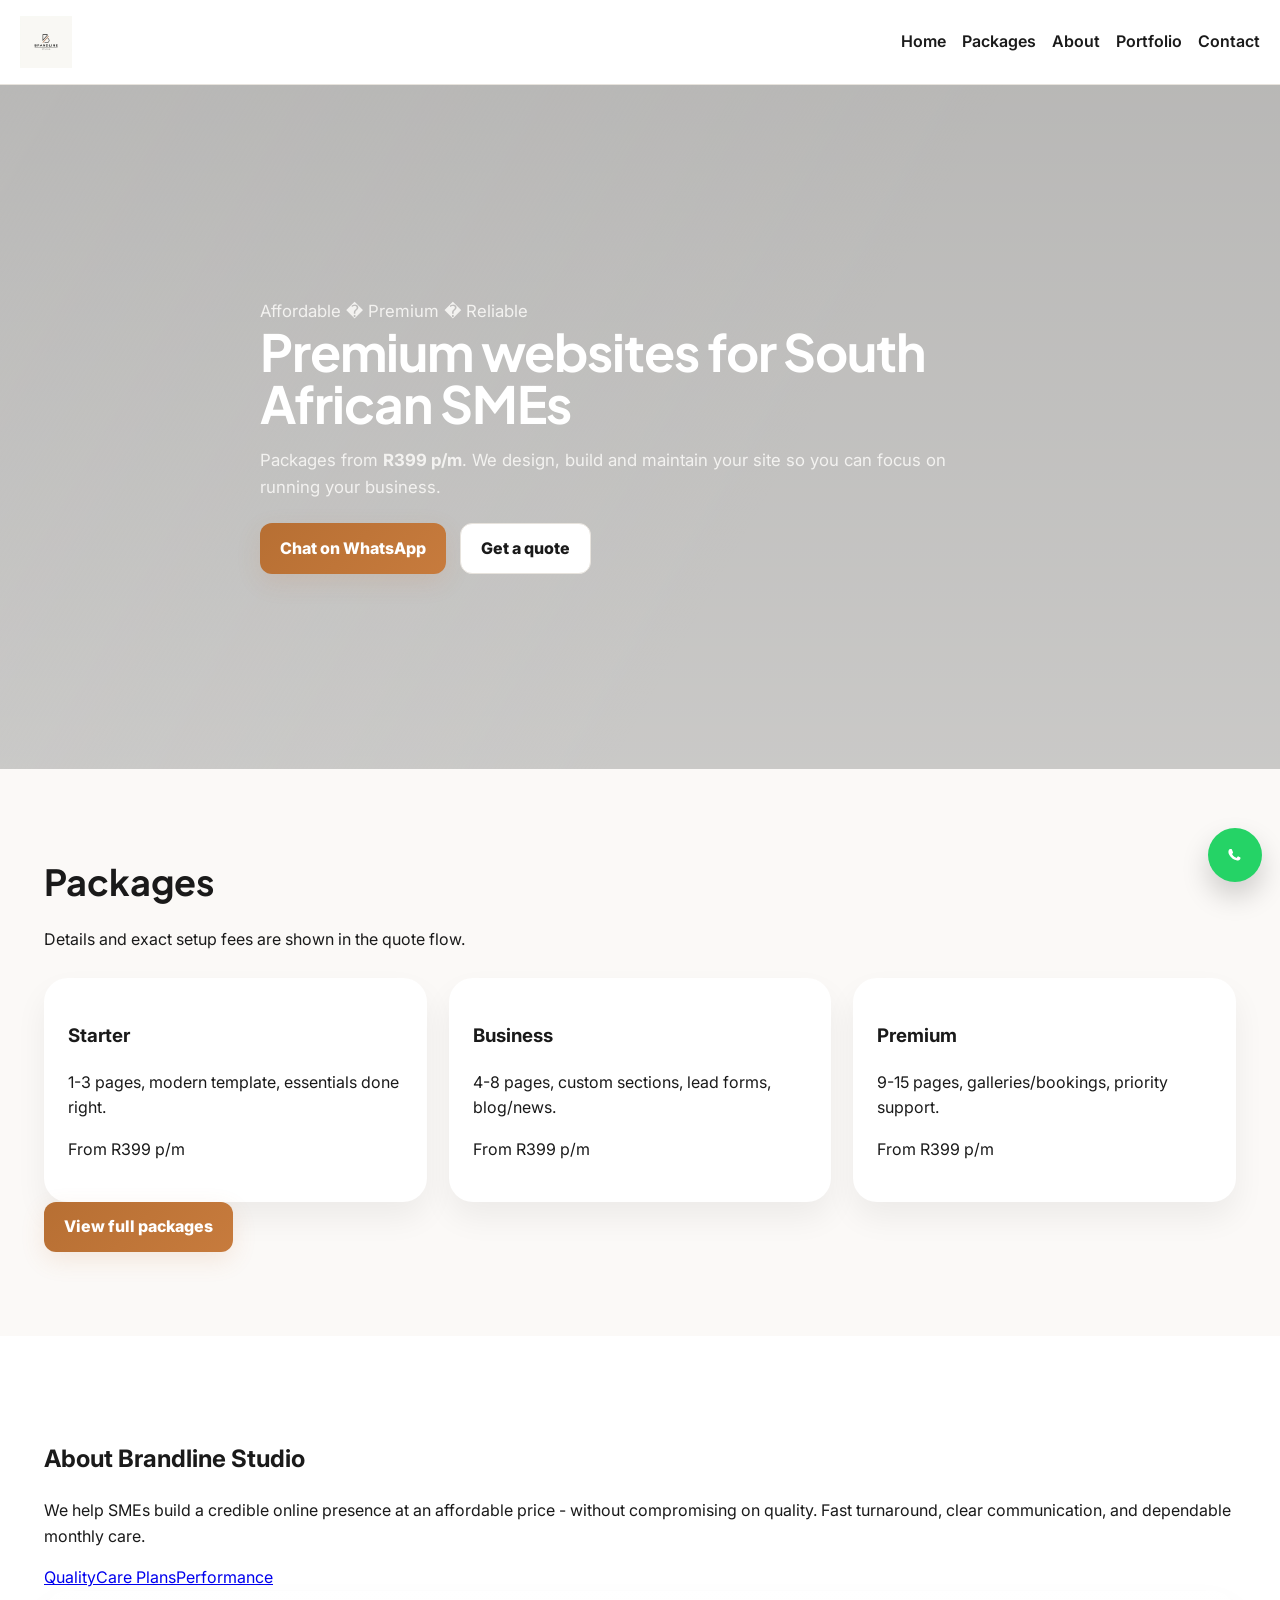
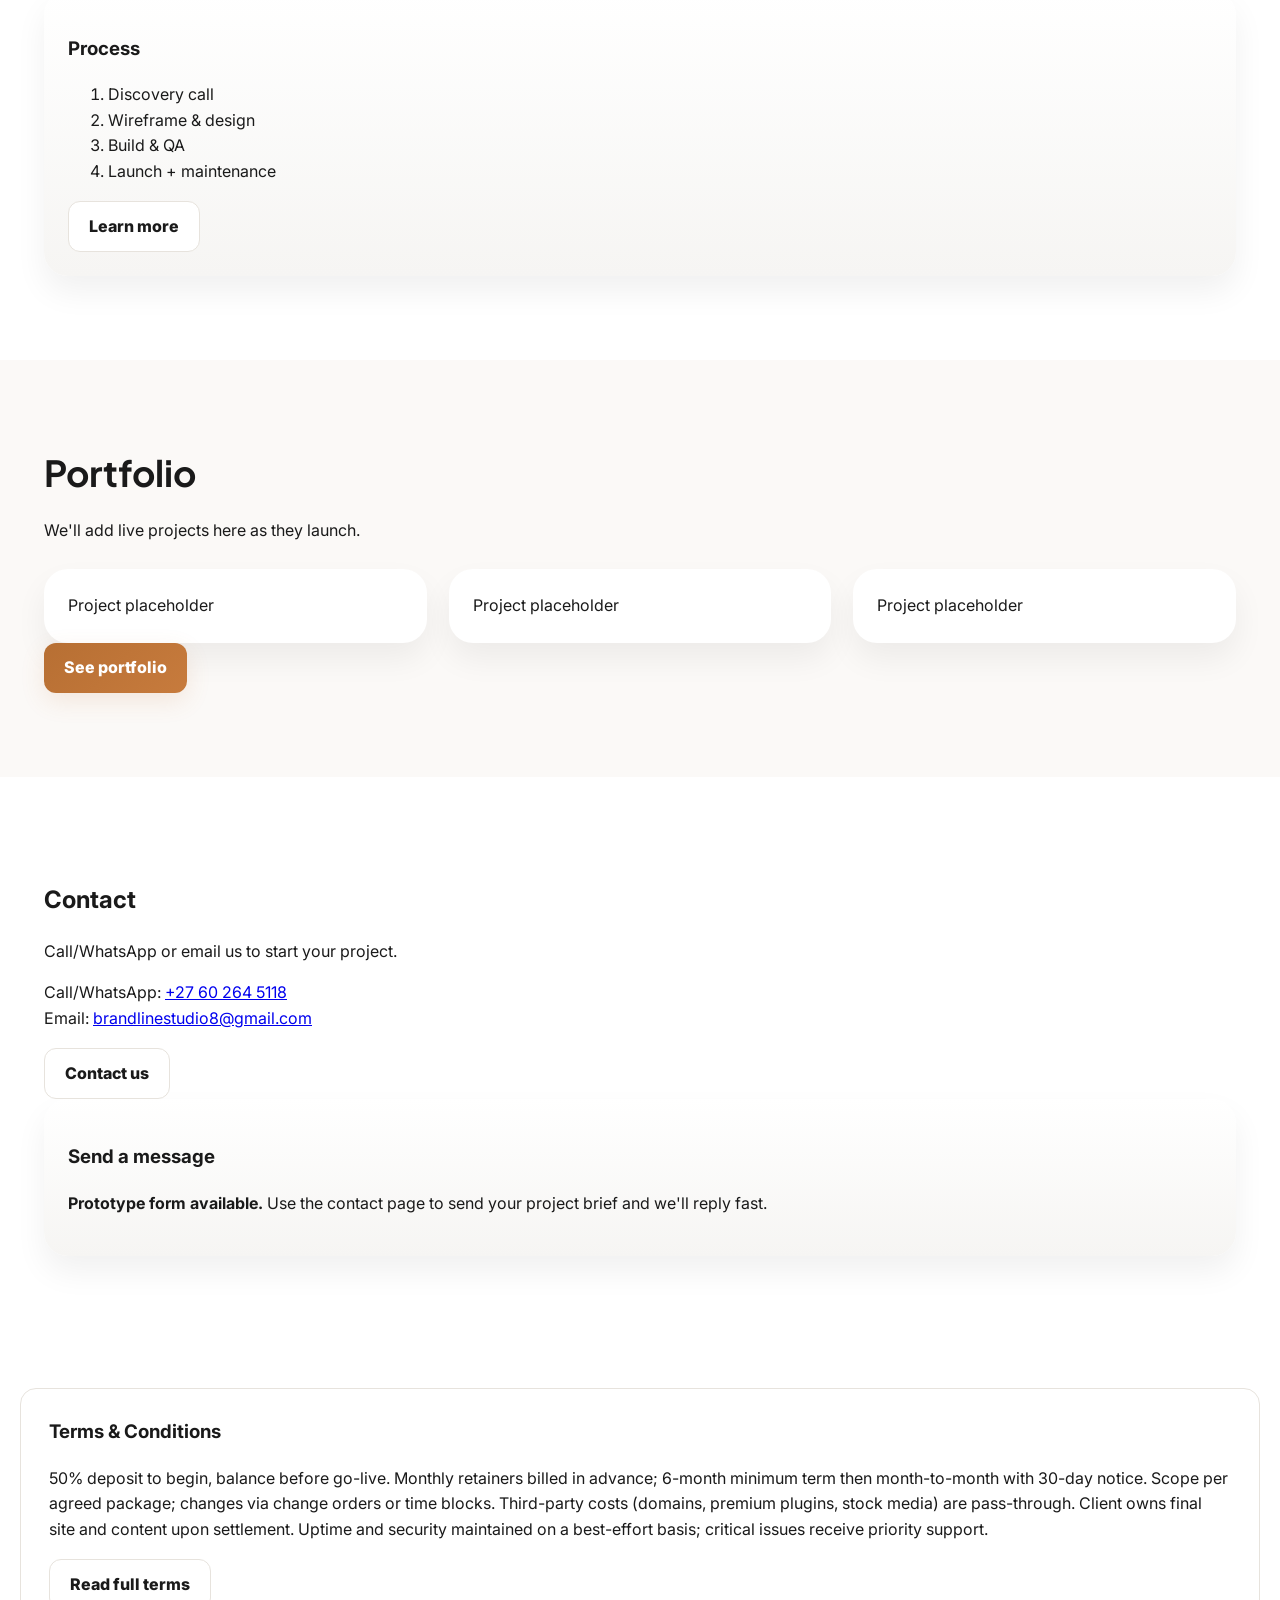
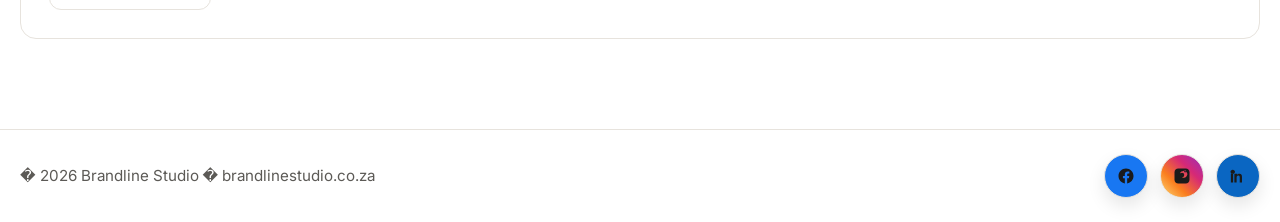
==== index.html @ 932192a8 "Add files via upload" ====
<!DOCTYPE html>
<html lang="en">
<head>
  <meta charset="UTF-8" />
  <meta name="viewport" content="width=device-width, initial-scale=1.0" />
  <title>Brandline Studio - Affordable premium websites</title>
  <link rel="preconnect" href="https://fonts.googleapis.com" />
  <link rel="preconnect" href="https://fonts.gstatic.com" crossorigin />
  <link href="https://fonts.googleapis.com/css2?family=Inter:wght@400;600&family=Plus+Jakarta+Sans:wght@400;600;800&display=swap" rel="stylesheet" />
  <link rel="stylesheet" href="styles.css" />
</head>
<body>
  <a class="skip-link" href="#main">Skip to content</a>
  <header class="site-header">
    <div class="container header-inner">
      <a class="brand" href="index.html">
          <img src="logo.jpg" alt="Brandline Studio logo" class="brand-image" onerror="this.style.display='none'; this.nextElementSibling.style.display='inline-block';" />
          <svg class="brand-image fallback-logo" width="72" height="56" style="display:none;" viewBox="0 0 240 184" xmlns="http://www.w3.org/2000/svg" role="img" aria-label="Brandline Studio logo">
            <defs>
              <linearGradient id="g1" x1="0" x2="1">
                <stop offset="0" stop-color="#b76f33"/>
                <stop offset="1" stop-color="#c77b3d"/>
              </linearGradient>
            </defs>
            <g transform="translate(8,8)">
              <path d="M40 8 L120 8 L120 56 Q120 96 80 96 L40 96 Z" fill="none" stroke="#2b2b2b" stroke-width="10" stroke-linecap="round" stroke-linejoin="round"/>
              <path d="M56 104 L152 8" stroke="url(#g1)" stroke-width="12" stroke-linecap="round"/>
              <path d="M156 64 A28 28 0 0 1 184 92" stroke="#2b2b2b" stroke-width="10" fill="none" stroke-linecap="round"/>
            </g>
            <g transform="translate(0,120)">
              <text x="0" y="28" font-family="Plus Jakarta Sans, sans-serif" font-weight="800" font-size="36" fill="#2b2b2b">BRANDLINE</text>
              <line x1="0" x2="220" y1="40" y2="40" stroke="#2b2b2b" stroke-width="4"/>
              <text x="0" y="74" font-family="Inter, sans-serif" font-weight="400" font-size="20" fill="#5a5956">STUDIO</text>
            </g>
          </svg>
          
      </a>
      <button class="menu-toggle" aria-expanded="false" aria-controls="primary-menu">
        <span class="menu-icon"></span>
        <span class="menu-label">Menu</span>
      </button>
      <nav id="primary-menu" class="primary-nav" aria-label="Primary navigation">
        <a class="nav-link" href="index.html" aria-current="page">Home</a>
        <a class="nav-link" href="packages.html">Packages</a>
        <a class="nav-link" href="about.html">About</a>
        <a class="nav-link" href="portfolio.html">Portfolio</a>
        <a class="nav-link" href="contact.html">Contact</a>
      </nav>
    </div>
  </header>

      <a class="whatsapp-fixed" href="https://wa.me/27602645118" aria-label="WhatsApp" target="_blank" rel="noopener noreferrer">
    <svg viewBox="0 0 24 24" aria-hidden="true" xmlns="http://www.w3.org/2000/svg">
      <path fill="white" d="M17.472 14.382c-.297-.149-1.758-.868-2.03-.967-.273-.099-.472-.149-.672.149-.198.297-.767.967-.94 1.166-.173.198-.347.223-.644.074-.297-.149-1.255-.463-2.39-1.475-.883-.788-1.48-1.761-1.653-2.059-.173-.297-.018-.458.13-.606.134-.133.298-.347.447-.52.149-.173.198-.298.298-.497.099-.198.05-.372-.025-.521-.075-.149-.8-1.92-1.1-2.62-.29-.69-.58-.6-.8-.61l-.68-.01c-.22 0-.57.08-.87.39s-1.14 1.1-1.14 2.72c0 1.62 1.17 3.18 1.33 3.4.16.23 2.03 3.1 5.02 4.35.7.3 1.25.47 1.68.6.7.23 1.34.2 1.84.12.56-.1 1.76-.72 2.01-1.41.25-.69.25-1.28.18-1.41-.07-.13-.26-.2-.58-.37z"/>
    </svg>
  </a>

  <main id="main">
    <section class="hero">
      <div class="hero-overlay"></div>
      <div class="container hero-content">
        <div class="brandline"></div>
        <p class="kicker">Affordable � Premium � Reliable</p>
        <h1>Premium websites for South African SMEs</h1>
        <p class="sub">Packages from <strong>R399 p/m</strong>. We design, build and maintain your site so you can focus on running your business.</p>
        <div class="actions">
          <a class="btn btn-primary" href="https://wa.me/27602645118" target="_blank" rel="noopener noreferrer">Chat on WhatsApp</a>
          <a class="btn btn-secondary" href="quote.html">Get a quote</a>
        </div>
      </div>
    </section>

    <section class="section section-alt">
      <div class="container">
        <div class="section-heading">
          <h2>Packages</h2>
          <p class="lead">Details and exact setup fees are shown in the quote flow.</p>
        </div>
        <div class="cards cards-3">
          <article class="card"><h3>Starter</h3><p>1-3 pages, modern template, essentials done right.</p><p class="small">From R399 p/m</p></article>
          <article class="card"><h3>Business</h3><p>4-8 pages, custom sections, lead forms, blog/news.</p><p class="small">From R399 p/m</p></article>
          <article class="card"><h3>Premium</h3><p>9-15 pages, galleries/bookings, priority support.</p><p class="small">From R399 p/m</p></article>
        </div>
        <div class="section-cta">
          <a class="btn btn-primary" href="packages.html">View full packages</a>
        </div>
      </div>
    </section>

    <section class="section">
      <div class="container grid-2">
        <div>
          <h2>About Brandline Studio</h2>
          <p class="lead">We help SMEs build a credible online presence at an affordable price - without compromising on quality. Fast turnaround, clear communication, and dependable monthly care.</p>
          <div class="iconrow"><a href="#">Quality</a><a href="#">Care Plans</a><a href="#">Performance</a></div>
        </div>
        <div class="card card-highlight">
          <h3>Process</h3>
          <ol>
            <li>Discovery call</li>
            <li>Wireframe & design</li>
            <li>Build & QA</li>
            <li>Launch + maintenance</li>
          </ol>
          <a class="btn btn-secondary" href="about.html">Learn more</a>
        </div>
      </div>
    </section>

    <section class="section section-alt">
      <div class="container">
        <div class="section-heading">
          <h2>Portfolio</h2>
          <p class="lead">We'll add live projects here as they launch.</p>
        </div>
        <div class="cards cards-3">
          <article class="card">Project placeholder</article>
          <article class="card">Project placeholder</article>
          <article class="card">Project placeholder</article>
        </div>
        <div class="section-cta">
          <a class="btn btn-primary" href="portfolio.html">See portfolio</a>
        </div>
      </div>
    </section>

    <section class="section">
      <div class="container grid-2">
        <div>
          <h2>Contact</h2>
          <p class="lead">Call/WhatsApp or email us to start your project.</p>
          <p>Call/WhatsApp: <a href="tel:+27602645118">+27 60 264 5118</a><br />Email: <a href="mailto:brandlinestudio8@gmail.com">brandlinestudio8@gmail.com</a></p>
          <a class="btn btn-secondary" href="contact.html">Contact us</a>
        </div>
        <div class="card card-highlight">
          <h3>Send a message</h3>
          <p><strong>Prototype form available.</strong> Use the contact page to send your project brief and we'll reply fast.</p>
        </div>
      </div>
    </section>

    <section class="section terms-section">
      <div class="container terms-card">
        <h3>Terms & Conditions</h3>
        <p>50% deposit to begin, balance before go-live. Monthly retainers billed in advance; 6-month minimum term then month-to-month with 30-day notice. Scope per agreed package; changes via change orders or time blocks. Third-party costs (domains, premium plugins, stock media) are pass-through. Client owns final site and content upon settlement. Uptime and security maintained on a best-effort basis; critical issues receive priority support.</p>
        <a class="btn btn-secondary" href="terms.html">Read full terms</a>
      </div>
    </section>
  </main>

  <footer class="site-footer">
    <div class="container footer-inner">
      <p>� <span id="year"></span> Brandline Studio � brandlinestudio.co.za</p>
                  <div class="social-links">
        <a href="https://www.facebook.com/" aria-label="Facebook" target="_blank" rel="noopener noreferrer">
          <svg viewBox="0 0 24 24" xmlns="http://www.w3.org/2000/svg">
            <path fill="currentColor" d="M22 12c0-5.523-4.477-10-10-10S2 6.477 2 12c0 4.991 3.657 9.128 8.438 9.878v-6.989H7.898v-2.889h2.54V9.797c0-2.506 1.492-3.89 3.777-3.89 1.094 0 2.238.196 2.238.196v2.46h-1.26c-1.243 0-1.63.771-1.63 1.562v1.875h2.773l-.443 2.889h-2.33v6.989C18.343 21.128 22 16.991 22 12z"/>
          </svg>
        </a>
        <a href="https://www.instagram.com/" aria-label="Instagram" target="_blank" rel="noopener noreferrer">
          <svg viewBox="0 0 24 24" xmlns="http://www.w3.org/2000/svg">
            <path fill="currentColor" d="M7 2C4.243 2 2 4.243 2 7v10c0 2.757 2.243 5 5 5h10c2.757 0 5-2.243 5-5V7c0-2.757-2.243-5-5-5H7zm8.5 2.5h1.5a.5.5 0 01.5.5v1.5a.5.5 0 01-.5.5h-1.5A.5.5 0 0015 6.5V5a.5.5 0 01.5-.5zm-3.5 1.5A4.5 4.5 0 1112 13.5 4.5 4.5 0 0111 6zm0 7.5a3 3 0 100-6 3 3 0 000 6z"/>
          </svg>
        </a>
        <a href="https://www.linkedin.com/" aria-label="LinkedIn" target="_blank" rel="noopener noreferrer">
          <svg viewBox="0 0 24 24" xmlns="http://www.w3.org/2000/svg">
            <path fill="currentColor" d="M4.983 3.5C3.342 3.5 2 4.84 2 6.486c0 1.64 1.343 2.98 2.983 2.98 1.643 0 2.99-1.34 2.99-2.98 0-1.646-1.347-2.986-2.99-2.986zM2.5 8.875h3v11.625h-3V8.875zm5.5 0H11v1.506h.041c.39-.742 1.342-1.523 2.765-1.523 2.958 0 3.501 1.946 3.501 4.479V20.5h-3V14.5c0-1.378-.027-3.151-1.92-3.151-1.923 0-2.217 1.5-2.217 3.049V20.5h-3V8.875z"/>
          </svg>
        </a>
      </div>
    </div>
  </footer>

  <script src="script.js"></script>
</html>
---- styles.css ----
:root {
  --ink: #1a1a1a;
  --off: #f6f5f3;
  --panel: #ffffff;
  --muted: #e7e3dd;
  --copper: #b76f33;
  --gold: #c77b3d;
  --soft: #fbf9f7;
  --shadow: 0 18px 48px rgba(13, 13, 13, 0.08);
  --radius: 16px;
  --radius-lg: 22px;
  --display-size: clamp(2.8rem, 4vw, 4.5rem);
}

* {
  box-sizing: border-box;
}

html {
  scroll-behavior: smooth;
}

body {
  margin: 0;
  font-family: 'Inter', system-ui, -apple-system, 'Segoe UI', sans-serif;
  background: var(--off);
  color: var(--ink);
  line-height: 1.6;
}

img {
  max-width: 100%;
  display: block;
}

button,
input,
select,
textarea {
  font: inherit;
}

.skip-link {
  position: absolute;
  left: -999px;
  top: -999px;
  background: var(--ink);
  color: #fff;
  padding: 0.75rem 1rem;
  z-index: 100;
}

.skip-link:focus {
  left: 1rem;
  top: 1rem;
}

.container {
  max-width: 1240px;
  margin: 0 auto;
  padding: 0 24px;
}

.site-header {
  position: sticky;
  top: 0;
  z-index: 20;
  background: rgba(255, 255, 255, 0.94);
  backdrop-filter: blur(12px);
  border-bottom: 1px solid var(--muted);
}


/* hide the old brand mark and site-name; logo-only header */
.brand-mark { display: none !important; }
.header-inner {
  display: flex;
  align-items: center;
  justify-content: space-between;
  gap: 18px;
  padding: 16px 0;
}

.brand {
  display: inline-flex;
  align-items: center;
  gap: 10px;
  font-weight: 700;
  text-decoration: none;
  color: var(--ink);
}

.brand-mark {
  width: 48px;
  height: 48px;
  border-radius: 12px;
  background: linear-gradient(135deg, var(--copper), var(--gold));
  box-shadow: 0 8px 22px rgba(183,115,51,0.12);
}

.brand-image {
  max-height: 52px;
  width: auto;
  display: inline-block;
  margin-right: 0;
  vertical-align: middle;
}

@media (max-width:560px) {
  .brand-image {
    max-height: 44px;
    width: auto;
    margin-right: 0;
  }
}

.menu-toggle {
  display: none;
  border: 1px solid var(--muted);
  background: var(--panel);
  color: var(--ink);
  padding: 12px 14px;
  border-radius: 12px;
  cursor: pointer;
}

.menu-icon {
  display: inline-block;
  width: 20px;
  height: 16px;
  position: relative;
  color: var(--ink);
  font-size: 0;
}

.menu-icon::before {
  content: '';
  position: absolute;
  left: 0;
  top: 0;
  width: 100%;
  height: 2px;
  background: currentColor;
  border-radius: 999px;
  box-shadow: 0 6px 0 currentColor, 0 12px 0 currentColor;
}

.primary-nav {
  display: flex;
  align-items: center;
  gap: 16px;
  flex-wrap: wrap;
}

.primary-nav a:focus{
  outline: 3px solid rgba(199,123,61,0.14);
  outline-offset: 3px;
}

.primary-nav a {
  color: var(--ink);
  text-decoration: none;
  font-weight: 600;
  transition: color 0.2s ease;
}

.primary-nav a:hover,
.primary-nav a:focus-visible {
  color: var(--copper);
}

.nav-quote {
  padding: 10px 18px;
  border-radius: 999px;
  background: linear-gradient(135deg, var(--copper), var(--gold));
  color: white;
}

.nav-quote {
  display: inline-flex;
  align-items: center;
  gap: 8px;
  padding: 10px 16px;
  border-radius: 12px;
  font-weight: 800;
  min-width: 120px;
  justify-content: center;
  transition: transform 160ms ease, box-shadow 160ms ease;
}
.nav-quote:hover{transform:translateY(-2px);box-shadow:0 8px 20px rgba(199,123,61,0.12)}
.nav-quote:focus-visible{outline:3px solid rgba(199,123,61,0.14);outline-offset:3px}

.site-footer{border-top:1px solid rgba(26,26,26,0.08);background:rgba(255,255,255,0.95)}
.footer-inner{display:flex;align-items:center;justify-content:space-between;gap:16px;padding:18px 0;font-size:0.95rem;color:#5c5a56;}
.footer-inner p{margin:0}

.whatsapp-fixed{
  position:fixed;
  right:18px;
  bottom:18px;
  width:54px;
  height:54px;
  background:#25D366;
  color:#fff;
  border-radius:50%;
  padding:0;
  box-shadow:0 14px 28px rgba(0,0,0,0.18);
  z-index:60;
  text-decoration:none;
  display:inline-flex;
  align-items:center;
  justify-content:center;
  transition:transform 0.18s ease, box-shadow 0.18s ease;
}
.whatsapp-fixed:hover{transform:translateY(-3px);box-shadow:0 18px 32px rgba(0,0,0,0.22)}
.whatsapp-fixed svg{width:24px;height:24px;display:block}

.social-links {
  display: flex;
  align-items: center;
  gap: 12px;
  flex-wrap: wrap;
}

.social-links a {
  display: inline-flex;
  align-items: center;
  justify-content: center;
  width: 44px;
  height: 44px;
  border-radius: 999px;
  background: #fff;
  border: 1px solid var(--muted);
  color: var(--ink);
  text-decoration: none;
  transition: transform 0.18s ease, box-shadow 0.18s ease;
}

.social-links a:hover {
  transform: translateY(-2px);
  box-shadow: 0 12px 24px rgba(0,0,0,0.1);
}

.social-links a svg {
  width: 18px;
  height: 18px;
  display: block;
}

.back-to-top{
  position:fixed;
  right:18px;
  bottom:88px;
  width:46px;
  height:46px;
  background:rgba(26,26,26,0.92);
  color:#fff;
  border-radius:50%;
  display:inline-flex;
  align-items:center;
  justify-content:center;
  text-decoration:none;
  box-shadow:0 14px 28px rgba(0,0,0,0.18);
  z-index:60;
  opacity:0;
  visibility:hidden;
  transform:translateY(12px);
  transition:opacity 0.22s ease, transform 0.22s ease, visibility 0.22s ease;
}
.back-to-top.show{
  opacity:1;
  visibility:visible;
  transform:translateY(0);
}
.back-to-top:hover{
  transform:translateY(-2px);
}
.back-to-top svg{
  width:20px;
  height:20px;
  display:block;
}

/* Social icon buttons in footer */
.social-links{display:flex;gap:10px;align-items:center}
.social-links a{width:38px;height:38px;border-radius:50%;display:inline-flex;align-items:center;justify-content:center;color:#fff;text-decoration:none;transition:transform 0.18s ease, box-shadow 0.18s ease;box-shadow:0 8px 18px rgba(0,0,0,0.1)}
.social-links a:hover{transform:translateY(-2px);box-shadow:0 12px 22px rgba(0,0,0,0.14)}
.social-links a svg{width:18px;height:18px;display:block}
.social-links a[aria-label="Facebook"]{background:#1877F2}
.social-links a[aria-label="Instagram"]{background:linear-gradient(45deg,#feda75,#fa7e1e,#d62976,#962fbf)}
.social-links a[aria-label="LinkedIn"]{background:#0A66C2}

.hero {
  position: relative;
  min-height: 76vh;
  display: grid;
  align-items: center;
  color: white;
  overflow: hidden;
}

.hero::before {
  content: '';
  position: absolute;
  inset: 0;
  background-image: linear-gradient(120deg, rgba(246, 245, 243, 0.9) 0%, rgba(246, 245, 243, 0.35) 40%, rgba(255, 255, 255, 0) 60%), url('https://images.unsplash.com/photo-1515378791036-0648a3ef77b2?q=80&w=2000&auto=format&fit=crop');
  background-size: cover;
  background-position: center;
  filter: saturate(0.85);
  z-index: 0;
}

.hero-overlay {
  position: absolute;
  inset: 0;
  background: linear-gradient(180deg, rgba(0, 0, 0, 0.25), rgba(0, 0, 0, 0.18));
  z-index: 1;
}

.hero-content {
  position: relative;
  z-index: 2;
  max-width: 760px;
  padding: 80px 0;
}

.actions {
  margin-top: 22px;
  display: flex;
  flex-wrap: wrap;
  gap: 14px;
}

.page-hero {
  position: relative;
  min-height: 58vh;
  display: grid;
  align-items: center;
  padding: 84px 0;
  background: linear-gradient(180deg, #faf8f6 0%, #ffffff 100%);
}

.page-hero .container {
  max-width: 760px;
}

.page-hero .kicker {
  margin-bottom: 14px;
  font-size: 0.95rem;
  letter-spacing: 0.18em;
  text-transform: uppercase;
  color: #6f6b66;
  font-weight: 800;
}

.page-hero h1 {
  margin: 0;
  font-family: 'Plus Jakarta Sans', sans-serif;
  font-size: clamp(2.8rem, 4vw, 4.2rem);
  line-height: 1.02;
}

.page-hero .lead {
  margin-top: 18px;
  color: #4b4b4b;
}

.eyebrow {
  display: inline-block;
  margin-bottom: 16px;
  font-size: 0.85rem;
  font-weight: 800;
  letter-spacing: 0.18em;
  text-transform: uppercase;
  color: #f5f0ea;
}
.hero-actions {
  display: flex;
  flex-wrap: wrap;
  gap: 14px;
  margin-top: 28px;
}

.btn {
  display: inline-flex;
  align-items: center;
  justify-content: center;
  gap: 10px;
  padding: 12px 20px;
  border-radius: 12px;
  border: none;
  font-weight: 800;
  cursor: pointer;
  text-decoration: none;
  transition: transform 160ms ease, box-shadow 160ms ease;
}
.btn:active{transform:translateY(1px)}
.btn-primary {
  background: linear-gradient(135deg, var(--copper), var(--gold));
  color: #fff;
  box-shadow: 0 8px 24px rgba(199,123,61,0.14);
}
.btn-primary:hover{filter:brightness(.98);transform:translateY(-2px)}
.btn-secondary {
  background: #ffffff;
  color: var(--ink);
  border: 1px solid var(--muted);
}

.btn:focus-visible{box-shadow:0 0 0 4px rgba(199,123,61,0.12);outline:none}

.btn{min-width:120px}

.btn-primary{min-width:140px}

.section {
  padding: 84px 0;
  background: var(--panel);
}

.section-alt {
  background: var(--soft);
}

.section-heading h2 {
  margin: 0;
  font-family: 'Plus Jakarta Sans', sans-serif;
  font-size: 2.25rem;
}

.section-copy {
  margin: 14px 0 0;
  color: #4b4b4b;
  max-width: 760px;
}

.cards {
  display: grid;
  gap: 22px;
  margin-top: 26px;
}

.cards-3 {
  grid-template-columns: repeat(auto-fit, minmax(220px, 1fr));
}

.card {
  padding: 24px;
  border-radius: 24px;
  background: #fff;
  box-shadow: 0 16px 32px rgba(12, 12, 12, 0.06);
  transition: transform 0.22s cubic-bezier(.2,.9,.2,1), box-shadow 0.22s ease;
}

.card .price {
  margin-top: 16px;
  font-weight: 700;
  color: var(--copper);
}

.card:hover {
  transform: translateY(-6px);
  box-shadow: 0 22px 44px rgba(12, 12, 12, 0.08);
}

.hero h1 {
  font-family: 'Plus Jakarta Sans', sans-serif;
  font-size: var(--display-size);
  margin: 0;
  line-height: 1.02;
  letter-spacing: -0.02em;
}
.hero p {
  max-width: 720px;
  margin: 18px 0 0;
  font-size: 1.05rem;
  color: #f3f2f0;
}
  margin-top: 16px;
  font-weight: 700;
  color: var(--copper);
}

.grid-2 {
  display: grid;
  grid-template-columns: 1.2fr 1fr;
  gap: 32px;
  align-items: start;
}

.feature-list {
  display: grid;
  gap: 10px;
  margin-top: 24px;
}

.feature-list span {
  display: inline-flex;
  align-items: center;
  gap: 10px;
  padding: 14px 16px;
  border-radius: 999px;
  border: 1px solid var(--muted);
  background: var(--soft);
  color: #383634;
  font-weight: 600;
}

.card-highlight {
  background: linear-gradient(180deg, #fff 0%, #f6f5f3 100%);
}

.quote-card {
  background: #fff;
  padding: 32px;
  border-radius: 28px;
  box-shadow: 0 20px 40px rgba(12, 12, 12, 0.06);
}

.quote-grid {
  align-items: stretch;
  gap: 30px;
}

.quote-controls {
  display: grid;
  gap: 18px;
}

.quote-controls label,
.quote-controls legend {
  display: block;
  font-weight: 700;
  margin-bottom: 8px;
}

.quote-controls select,
.quote-controls input[type='checkbox'] {
  margin-right: 10px;
}

.quote-controls fieldset {
  border: 1px solid var(--muted);
  border-radius: 20px;
  padding: 22px;
  background: #fcfbf9;
  box-shadow: inset 0 0 0 1px rgba(183,115,51,0.04);
}

.quote-controls fieldset legend {
  margin-bottom: 18px;
  font-size: 1rem;
  letter-spacing: 0.08em;
  text-transform: uppercase;
  color: #4b4b4b;
}

.quote-controls fieldset label {
  display: flex;
  align-items: center;
  gap: 12px;
  padding: 14px 16px;
  border-radius: 16px;
  background: #fff;
  border: 1px solid rgba(0,0,0,0.04);
  font-weight: 600;
  margin-bottom: 12px;
  cursor: pointer;
  transition: border-color 0.18s ease, box-shadow 0.18s ease, transform 0.18s ease;
}

.quote-controls fieldset label:hover {
  border-color: rgba(183,115,51,0.18);
  box-shadow: 0 8px 18px rgba(0,0,0,0.06);
  transform: translateY(-1px);
}

.quote-controls fieldset label input[type='checkbox'] {
  width: 18px;
  height: 18px;
  accent-color: var(--copper);
  margin: 0;
}

.field-note {
  margin: 0 0 16px;
  color: #6f6b66;
  font-size: 0.95rem;
  line-height: 1.6;
}

.quote-summary {
  display: flex;
  flex-direction: column;
  justify-content: center;
  gap: 18px;
}

.estimate-item {
  font-size: 1.1rem;
  margin: 0;
}

.card-form {
  padding: 26px;
}

.card-form form {
  display: grid;
  gap: 14px;
}

label {
  font-weight: 700;
  margin-bottom: 6px;
}

input,
select,
textarea {
  width: 100%;
  padding: 14px 16px;
  border-radius: 14px;
  border: 1px solid var(--muted);
  background: #fff;
  color: var(--ink);
}

textarea {
  resize: vertical;
}

.form-feedback {
  min-height: 1.5rem;
  color: var(--copper);
  font-weight: 600;
}

.terms-section {
  padding: 48px 0 90px;
}

.terms-card {
  background: #fff;
  border: 1px solid var(--muted);
  border-radius: var(--radius);
  padding: 28px;
}

.terms-card h3 {
  margin-top: 0;
}

.site-footer {
  background: #fff;
  border-top: 1px solid var(--muted);
}

.footer-inner {
  display: flex;
  align-items: center;
  justify-content: space-between;
  gap: 20px;
  padding: 24px 0;
  flex-wrap: wrap;
}

.social-links {
  display: flex;
  align-items: center;
  gap: 12px;
  flex-wrap: wrap;
}

.social-links a {
  display: inline-flex;
  align-items: center;
  justify-content: center;
  width: 44px;
  height: 44px;
  border-radius: 999px;
  background: #fff;
  border: 1px solid var(--muted);
  color: var(--ink);
  text-decoration: none;
  transition: transform 0.18s ease, box-shadow 0.18s ease;
}

.social-links a:hover {
  transform: translateY(-2px);
  box-shadow: 0 12px 24px rgba(0,0,0,0.1);
}

.social-links a svg {
  width: 18px;
  height: 18px;
  display: block;
}

@media (max-width: 980px) {
  .cards-3,
  .grid-2 {
    grid-template-columns: 1fr;
  }

  .hero {
    min-height: 62vh;
  }

  .hero-content {
    padding: 60px 0;
  }
}

@media (max-width: 760px) {
  .header-inner {
    flex-wrap: wrap;
    justify-content: space-between;
  }

  .menu-toggle {
    display: inline-flex;
  }

  .primary-nav {
    position: absolute;
    inset: calc(100% + 10px) 24px auto auto;
    flex-direction: column;
    align-items: stretch;
    gap: 12px;
    padding: 18px;
    background: #fff;
    border: 1px solid var(--muted);
    border-radius: 20px;
    box-shadow: var(--shadow);
    max-width: 320px;
    transform: scaleY(0);
    transform-origin: top;
    transition: transform 0.22s ease;
    visibility: hidden;
    opacity: 0;
    z-index: 40;
  }

  .primary-nav.open {
    transform: scaleY(1);
    visibility: visible;
    opacity: 1;
  }

  .primary-nav a {
    padding: 12px 14px;
    border-radius: 12px;
    background: var(--soft);
  }

  .nav-quote {
    display: inline-flex;
  }
}

@media (max-width: 560px) {
  .container {
    padding: 0 16px;
  }

  :root{--display-size:2.4rem}

  .hero h1 {
    font-size: var(--display-size);
  }

  .hero-actions {
    flex-direction: column;
  }

  .footer-inner {
    flex-direction: column;
    align-items: flex-start;
  }
}
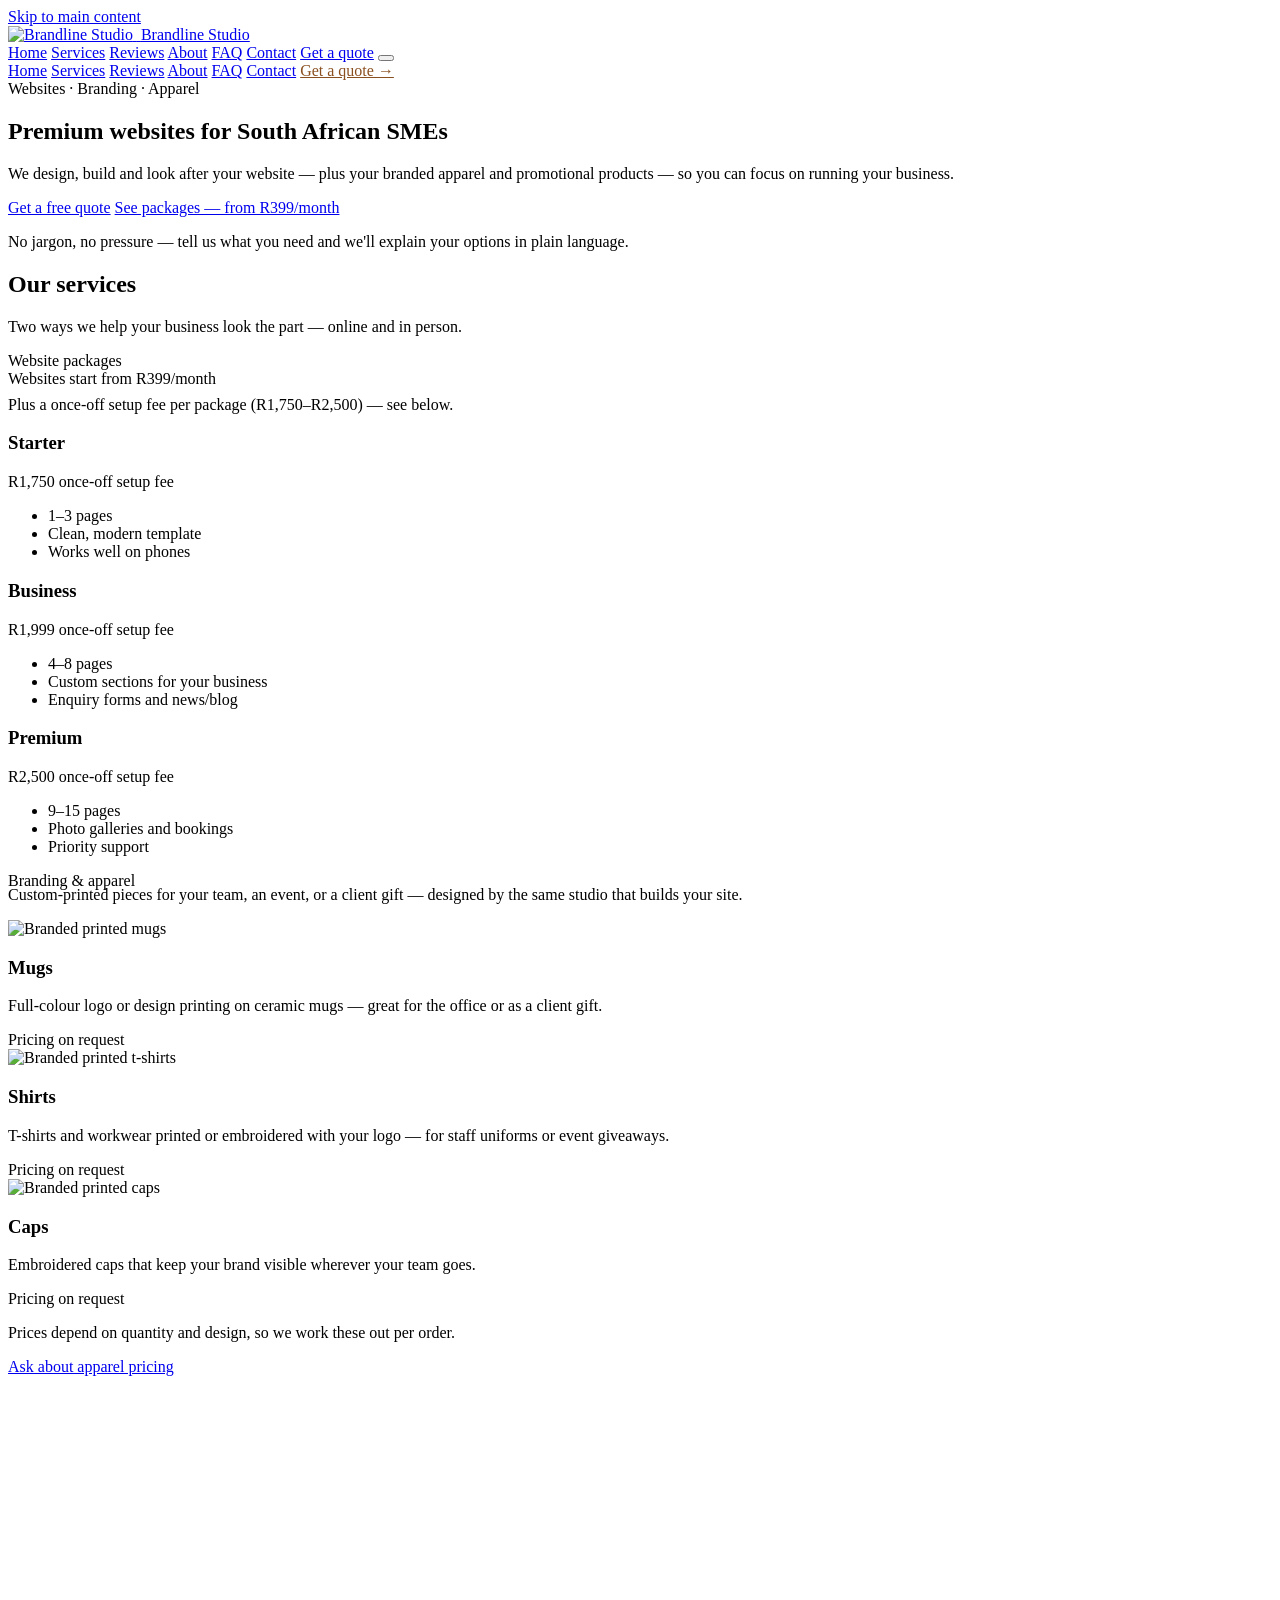
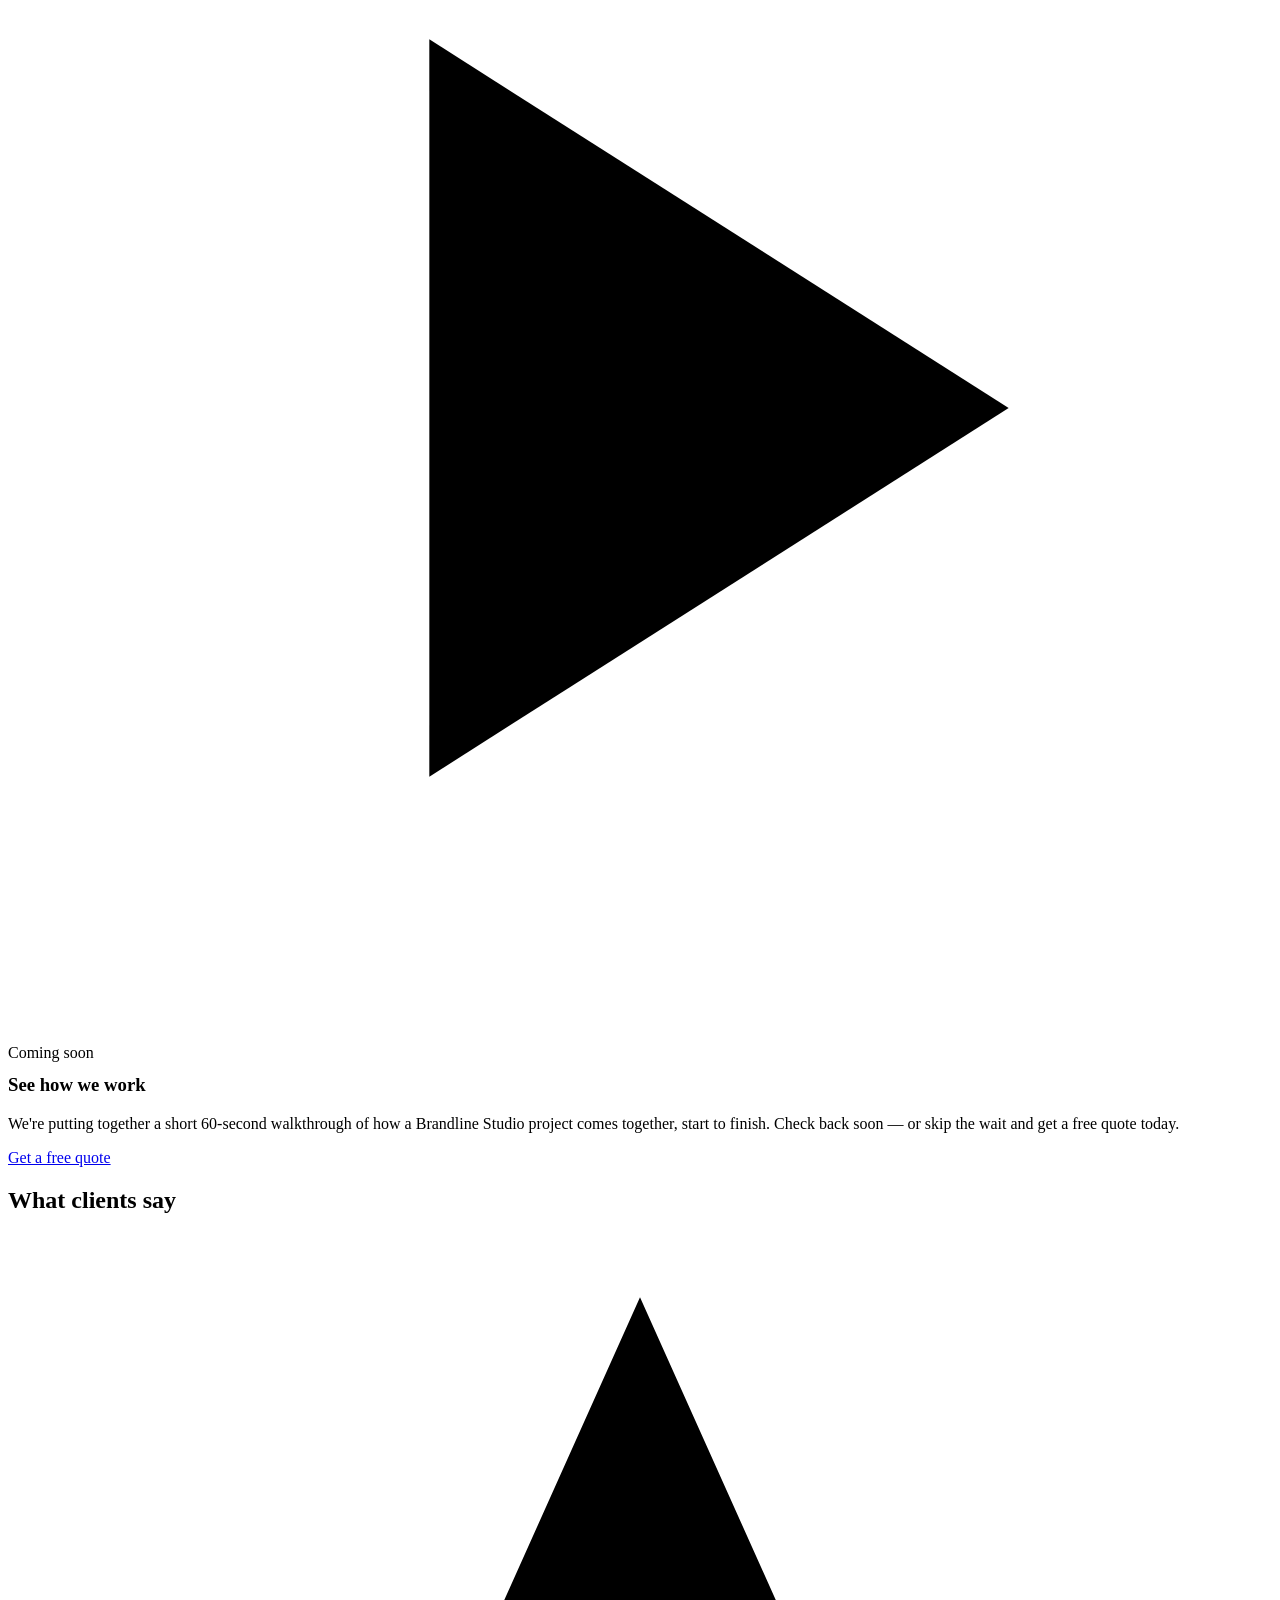
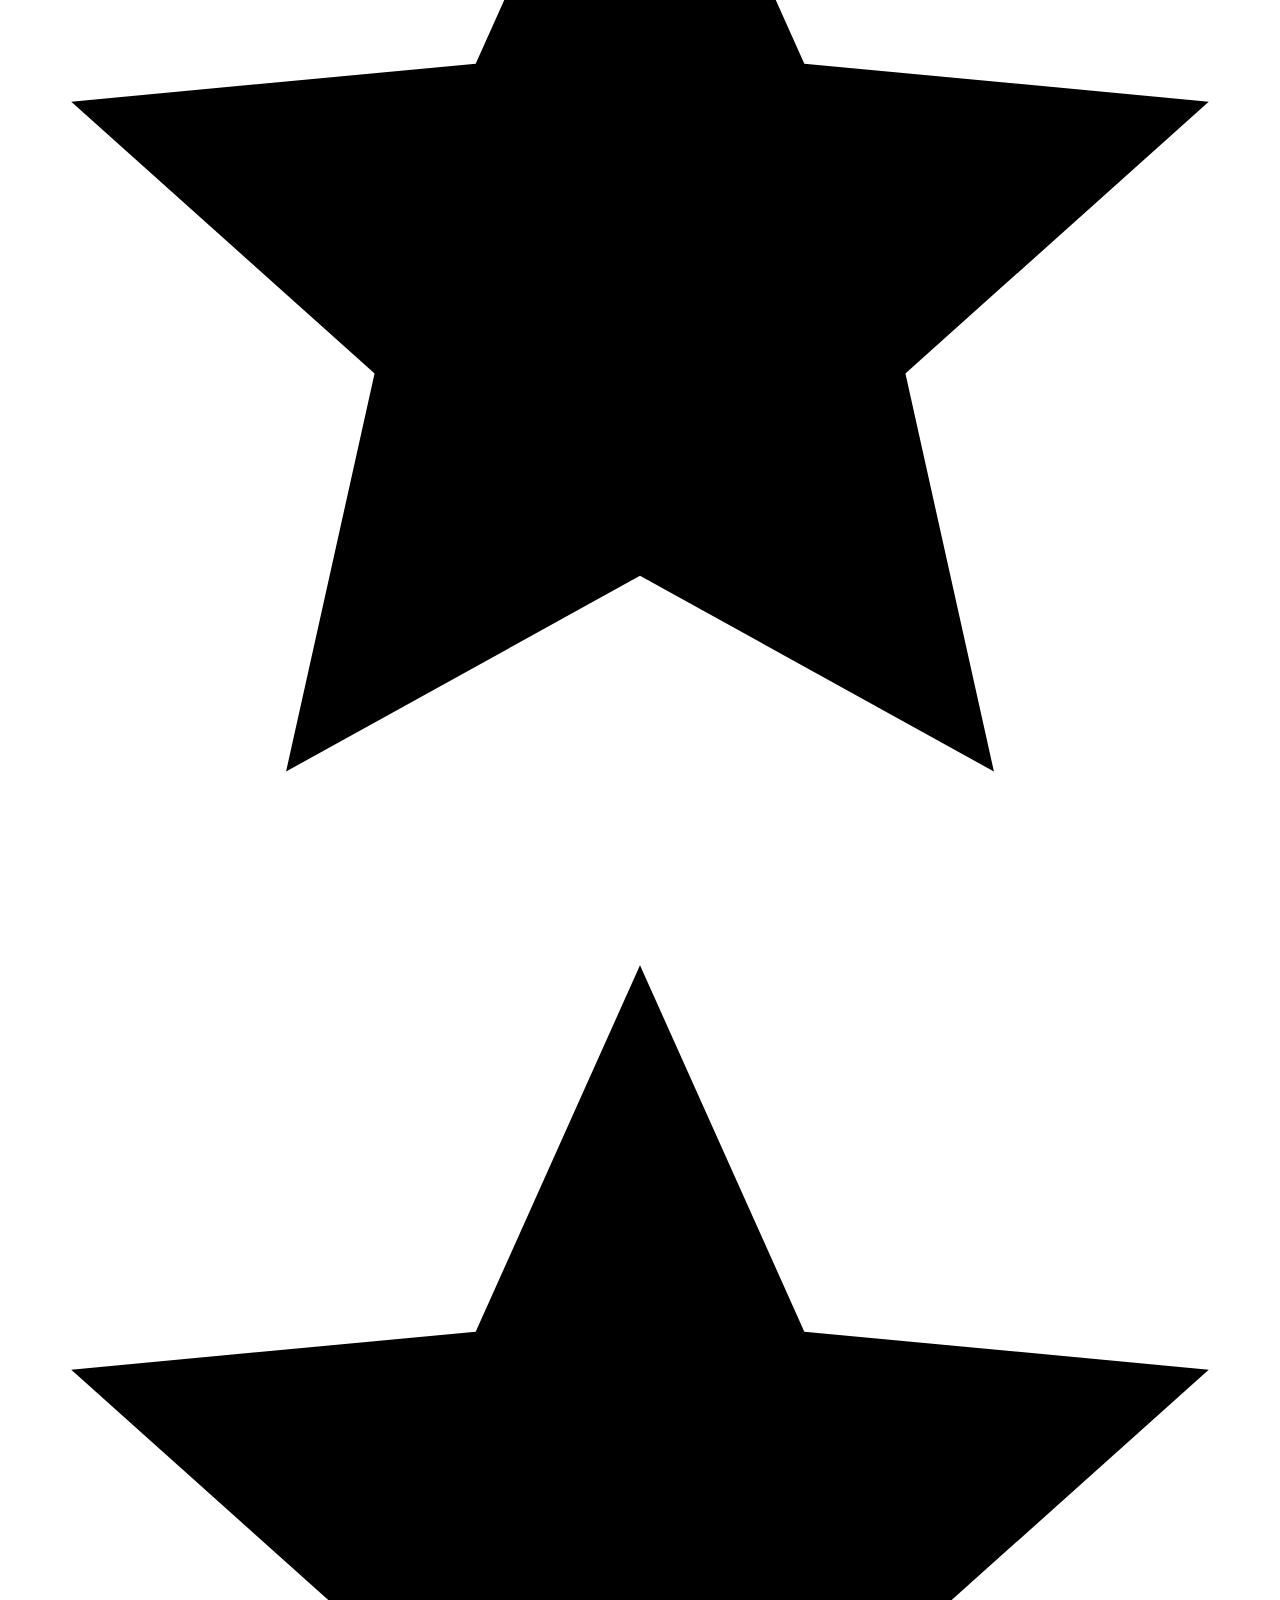
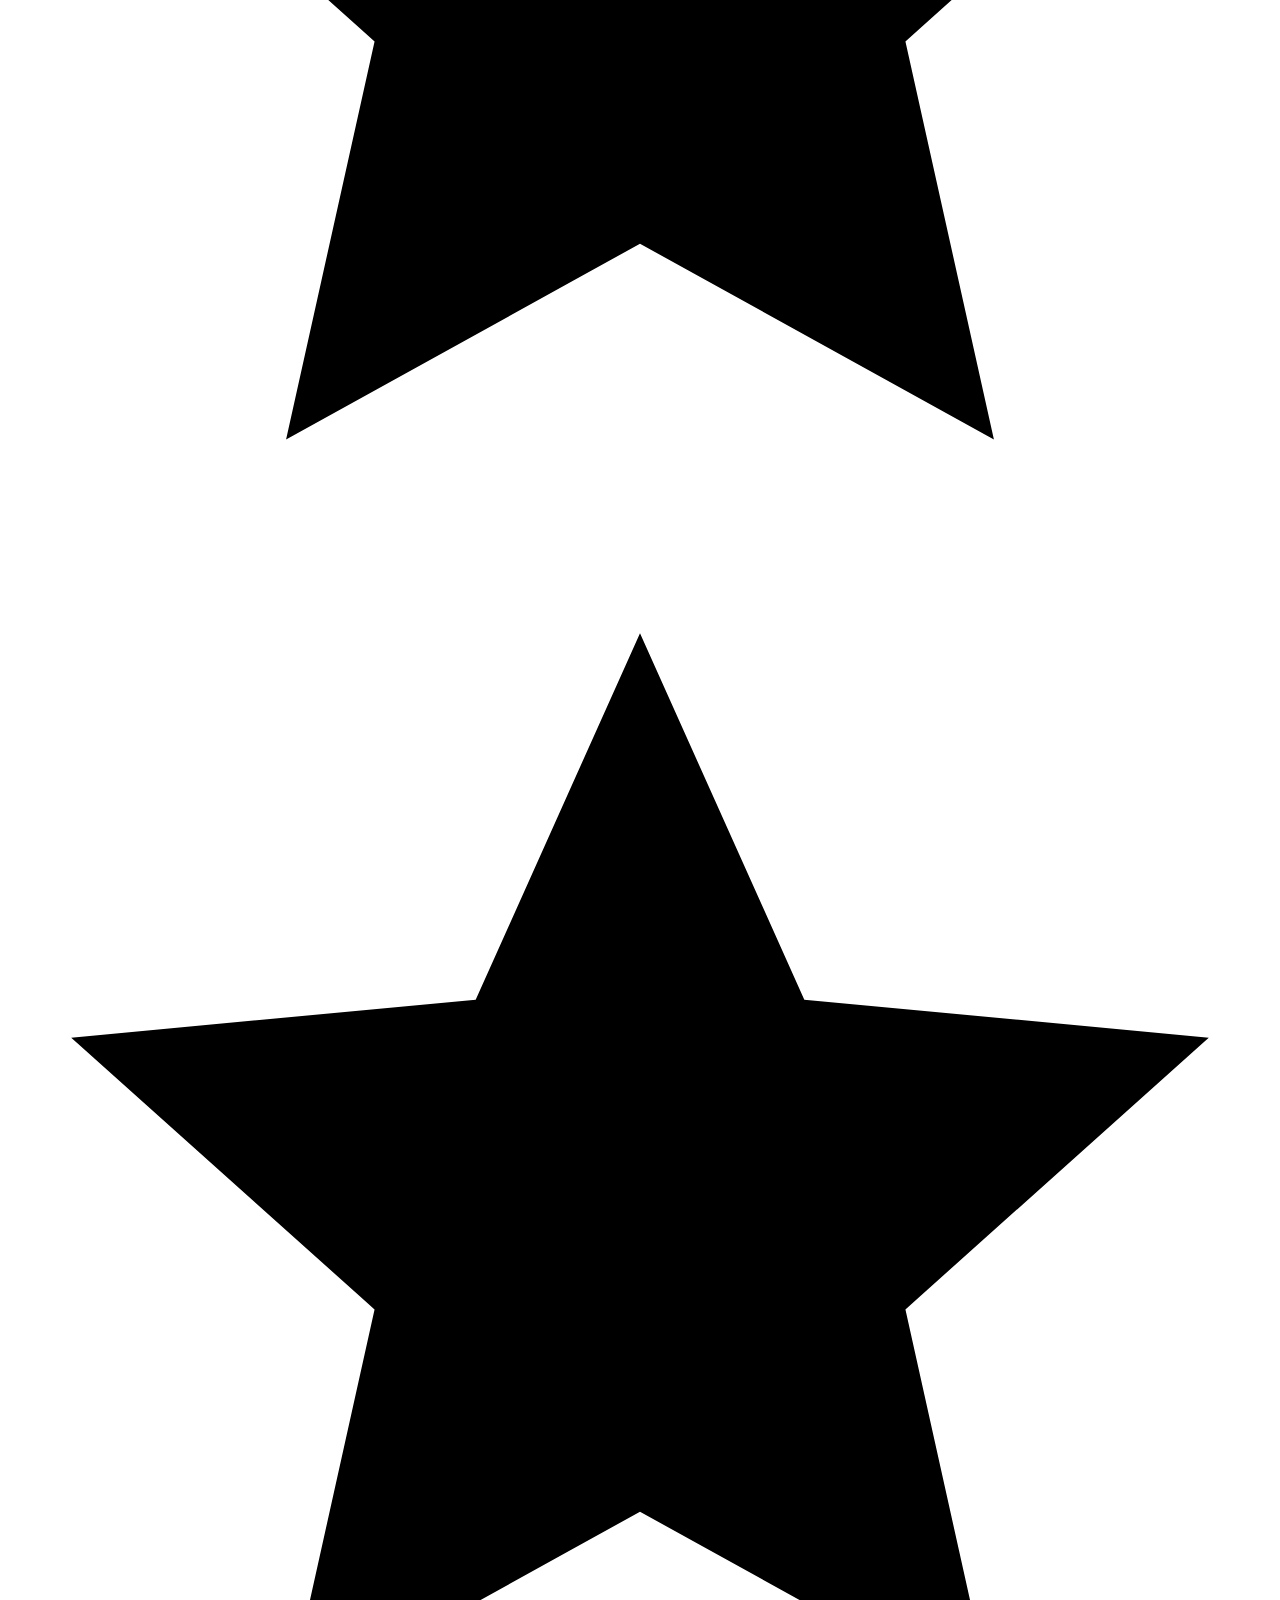
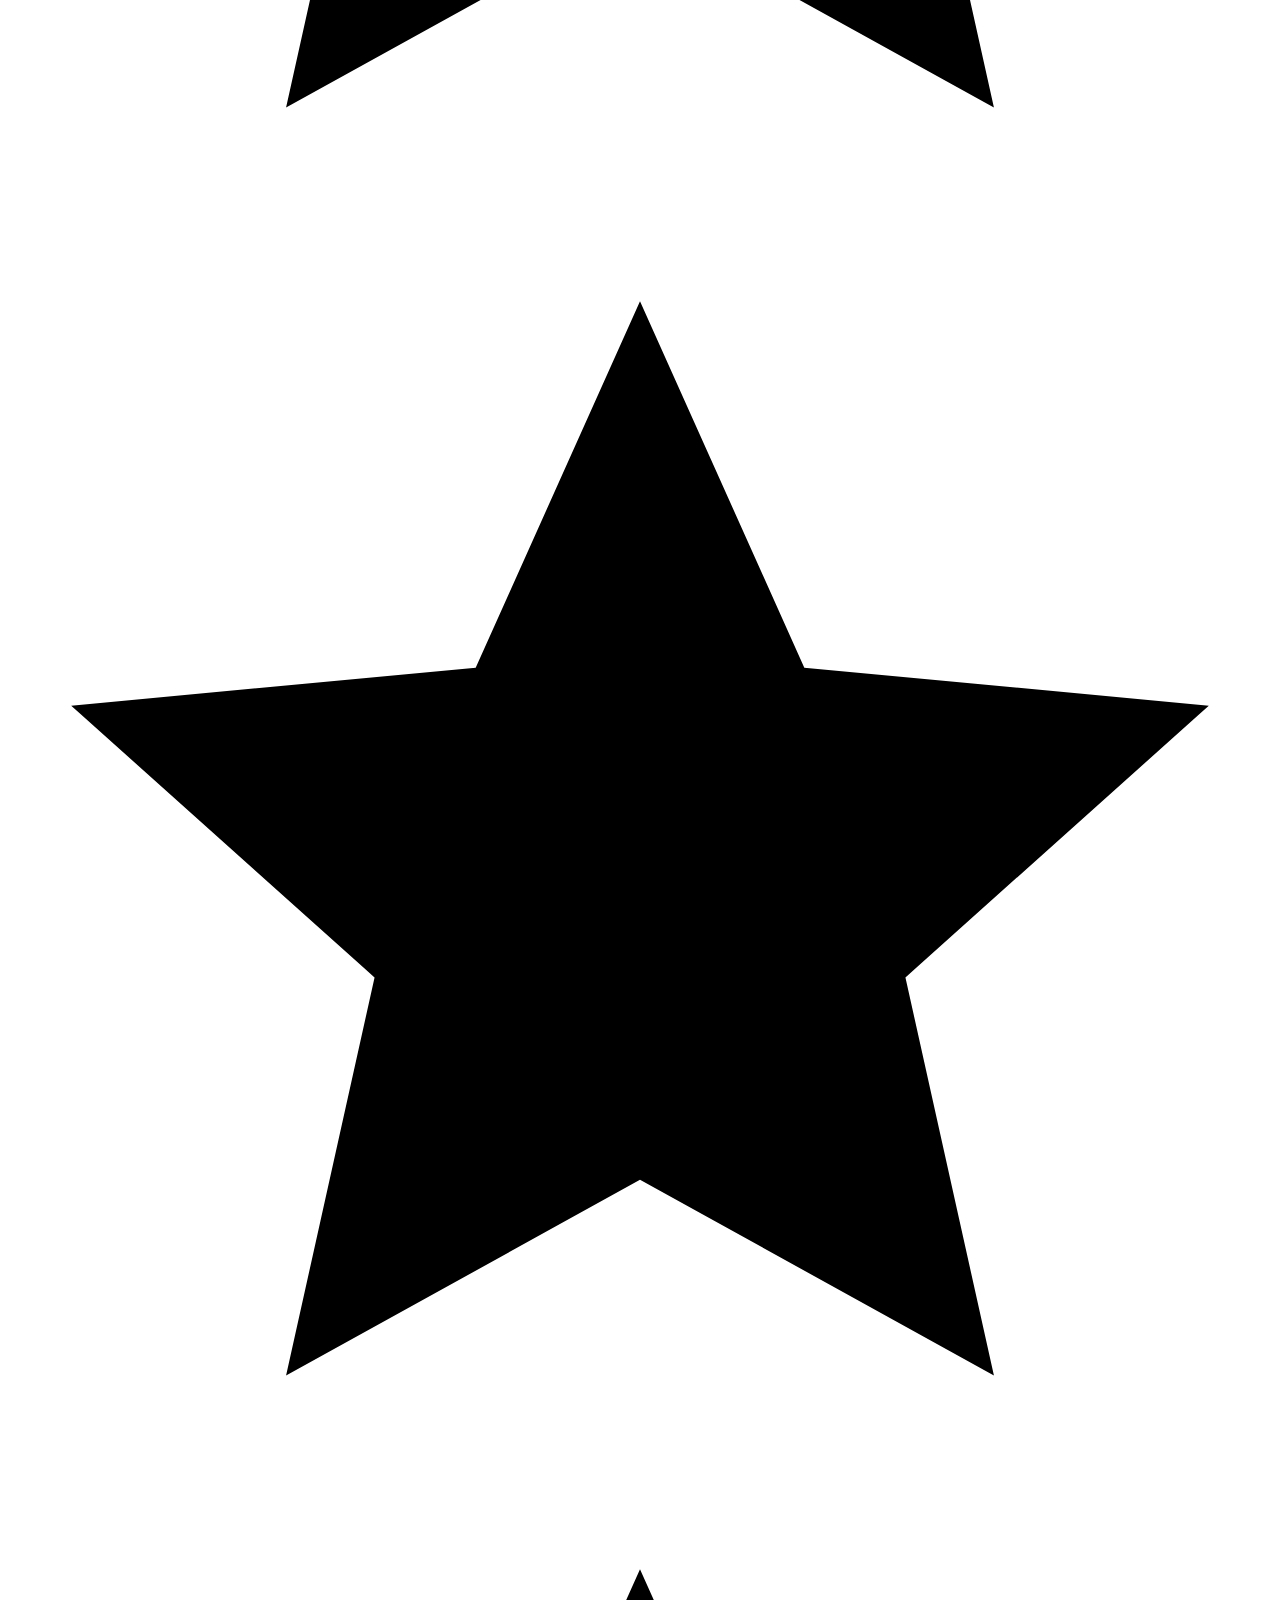
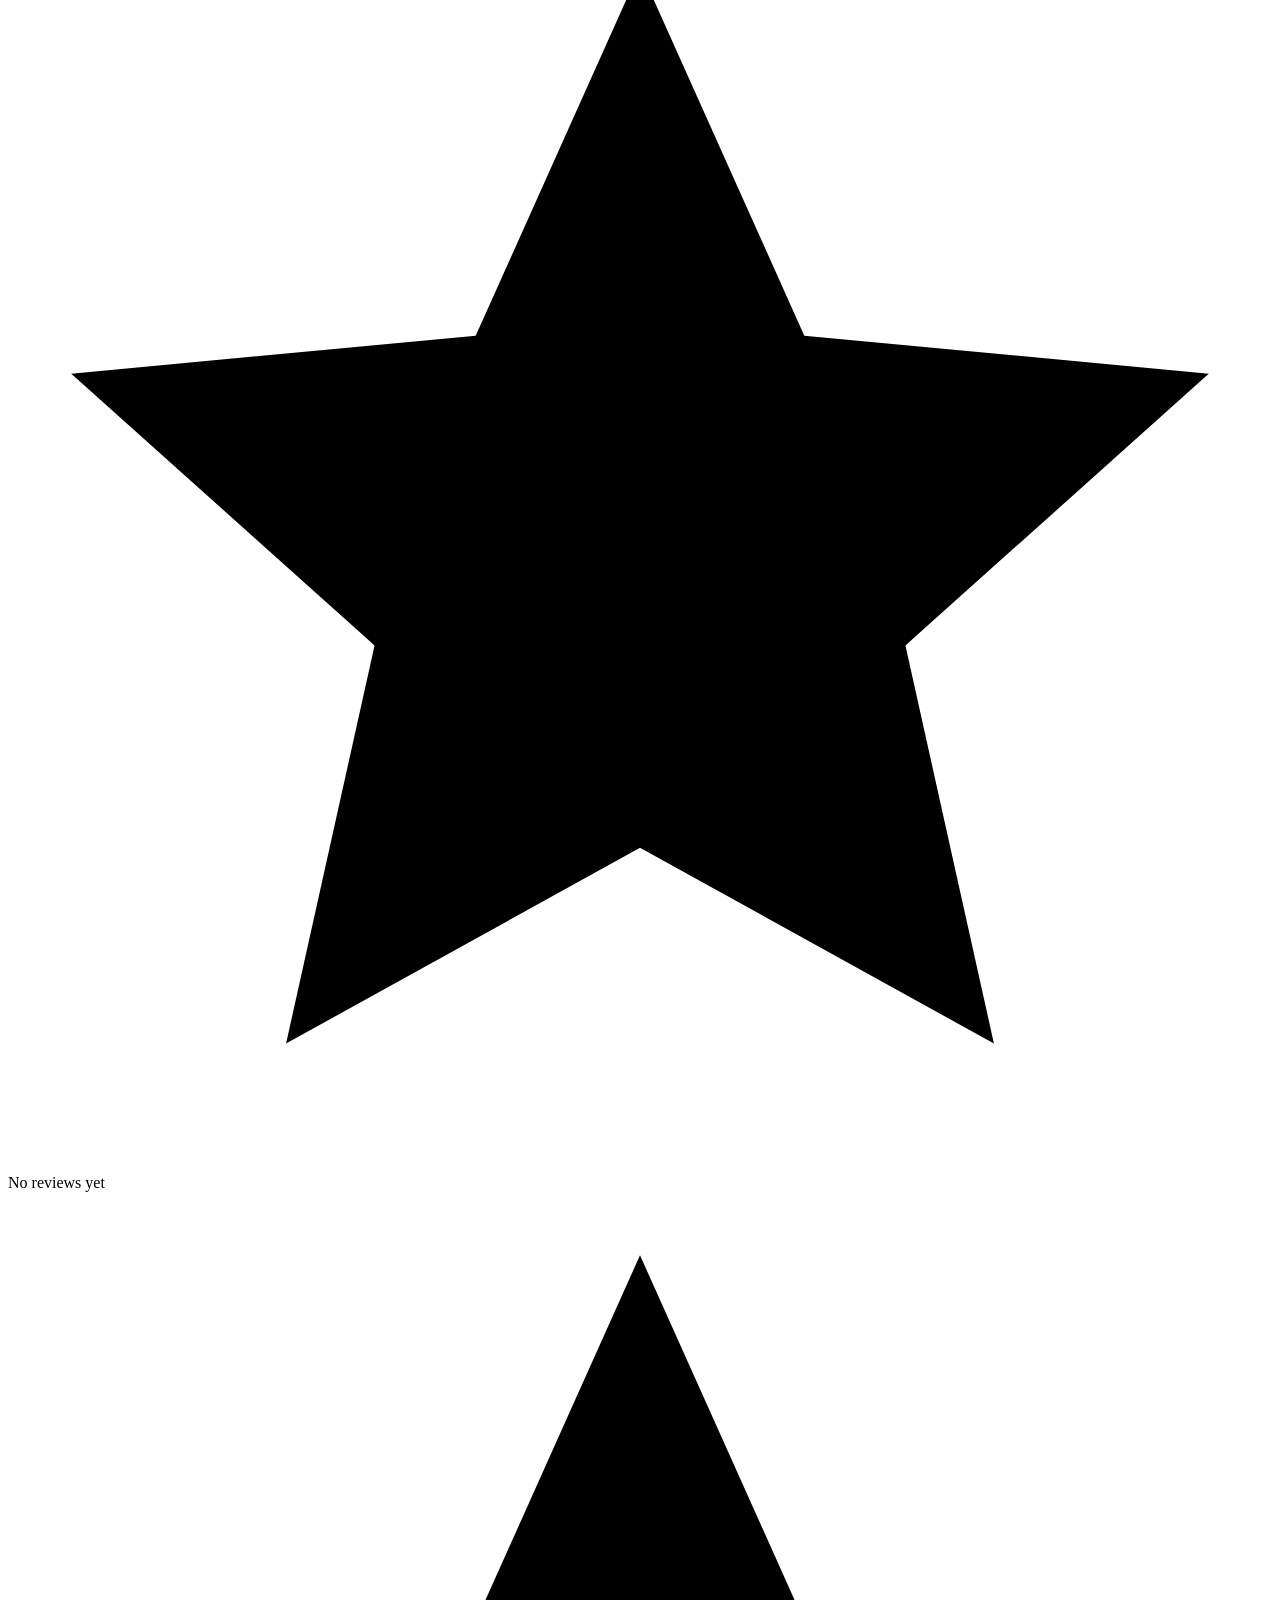
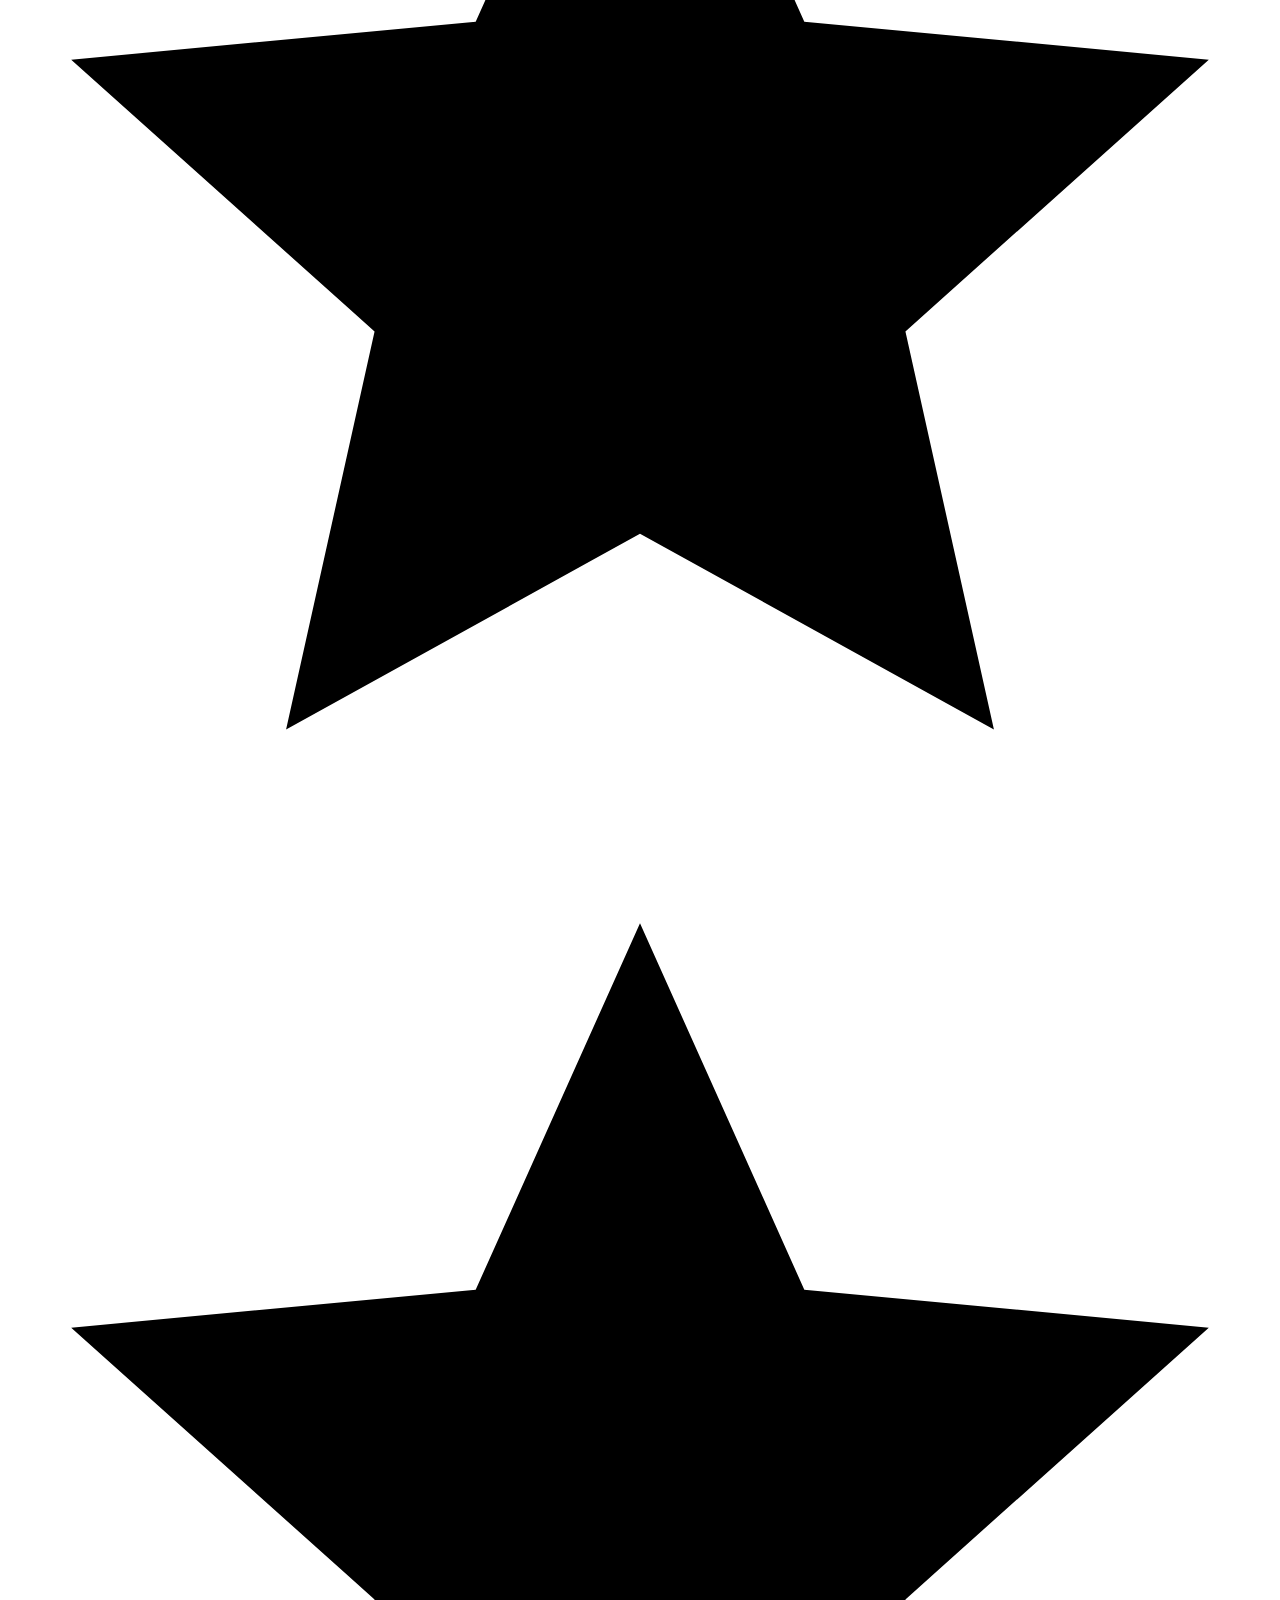
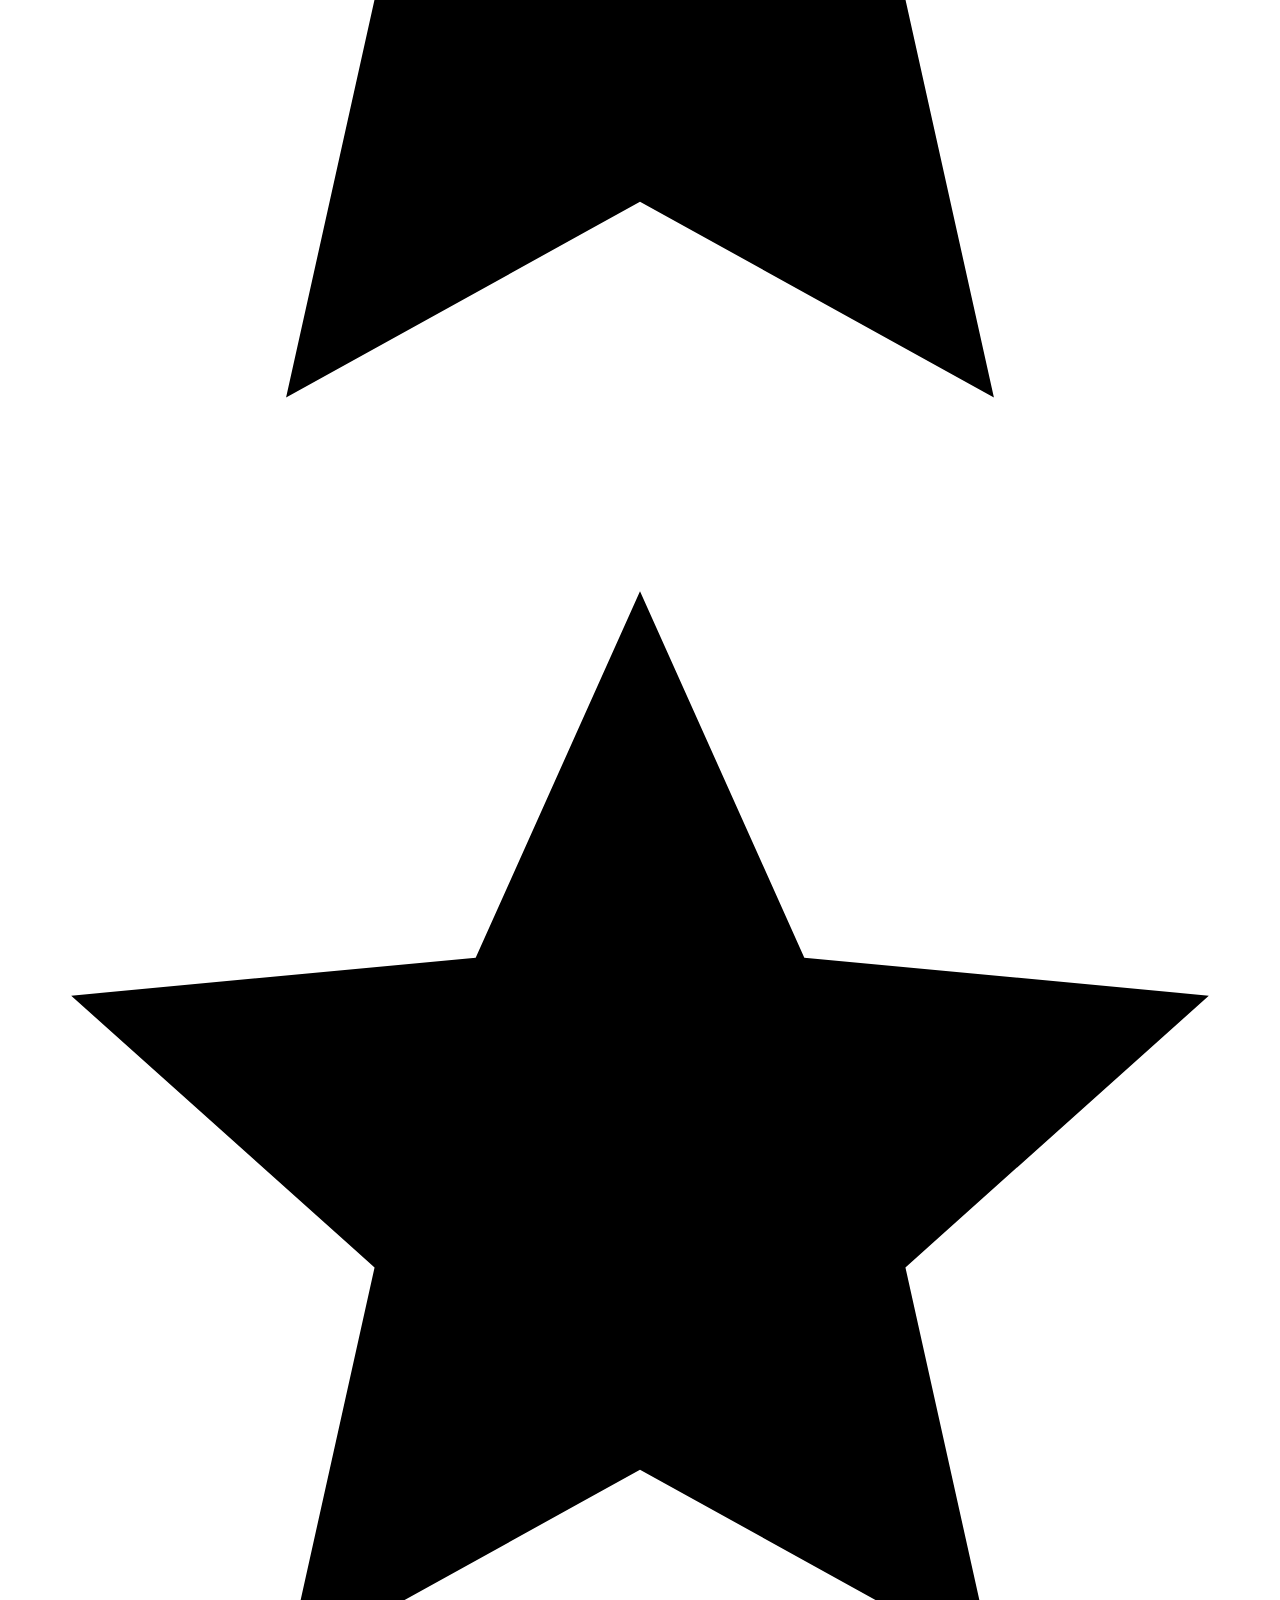
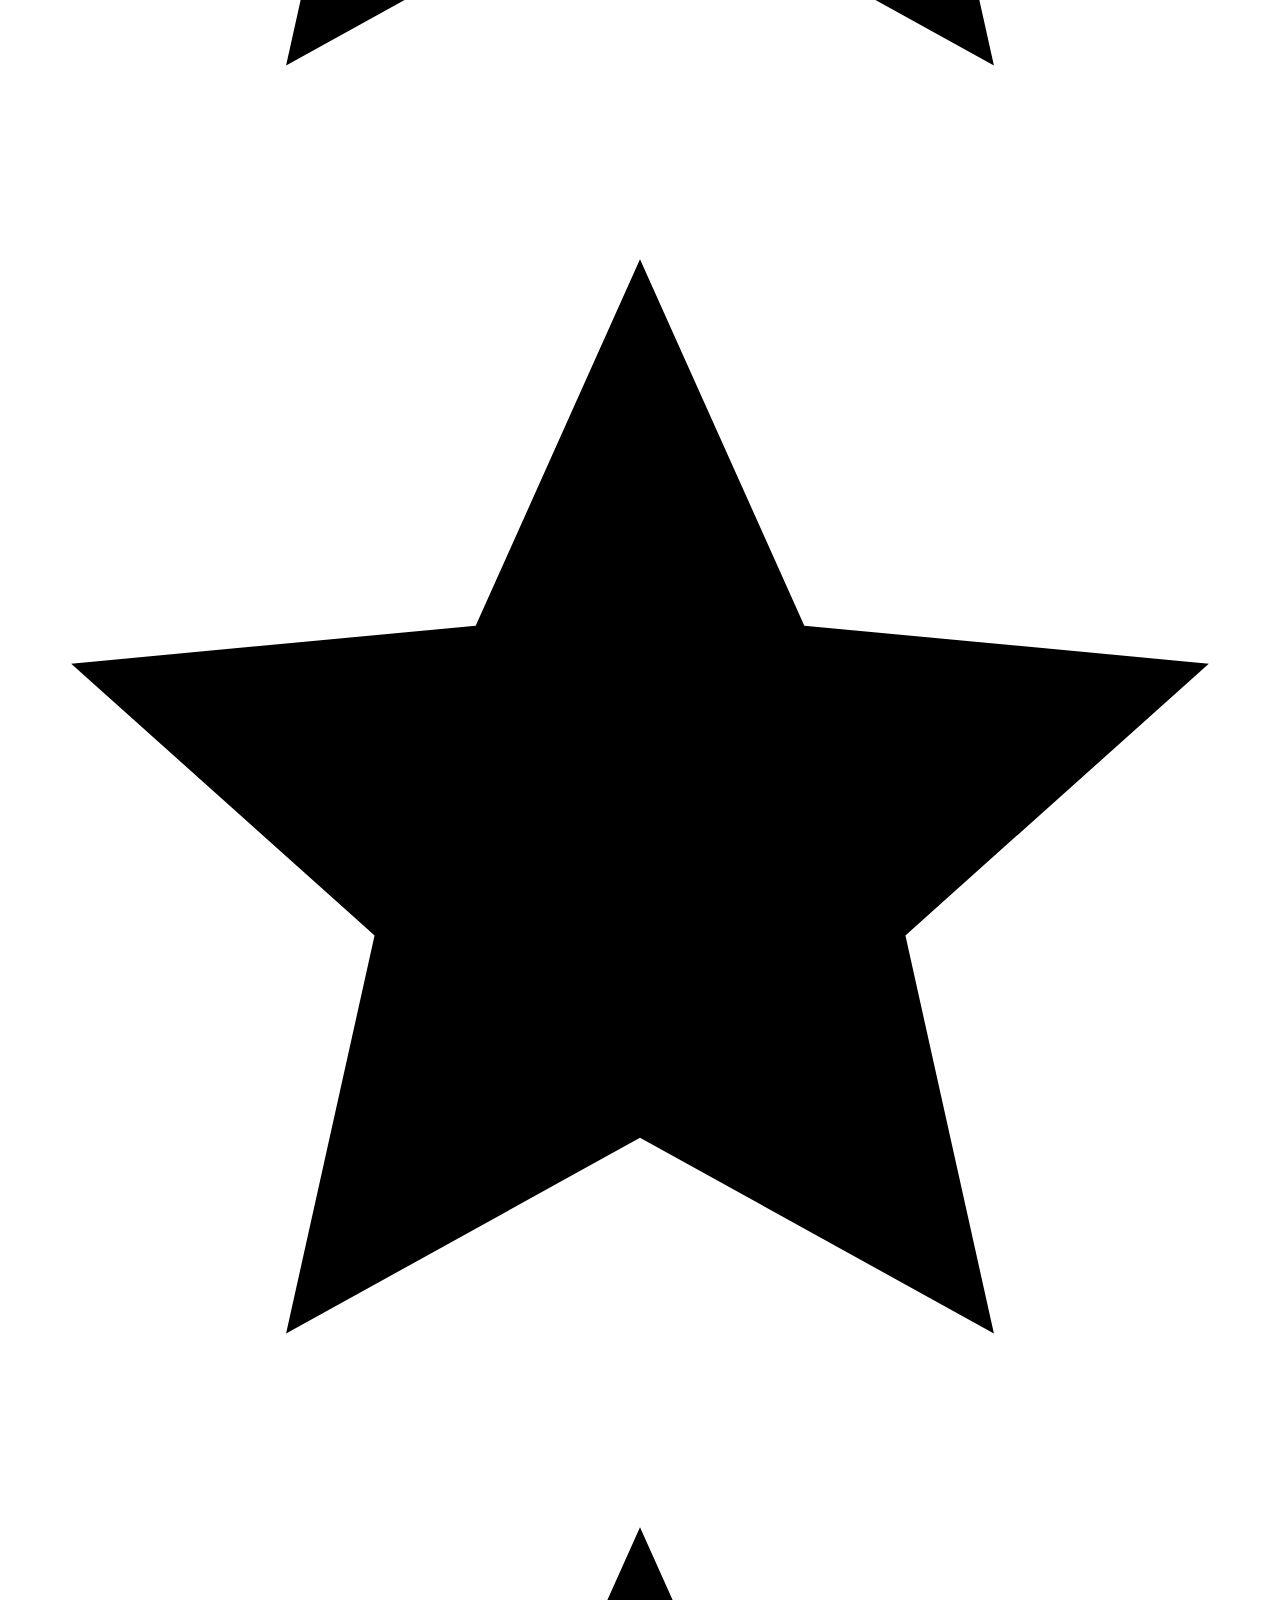
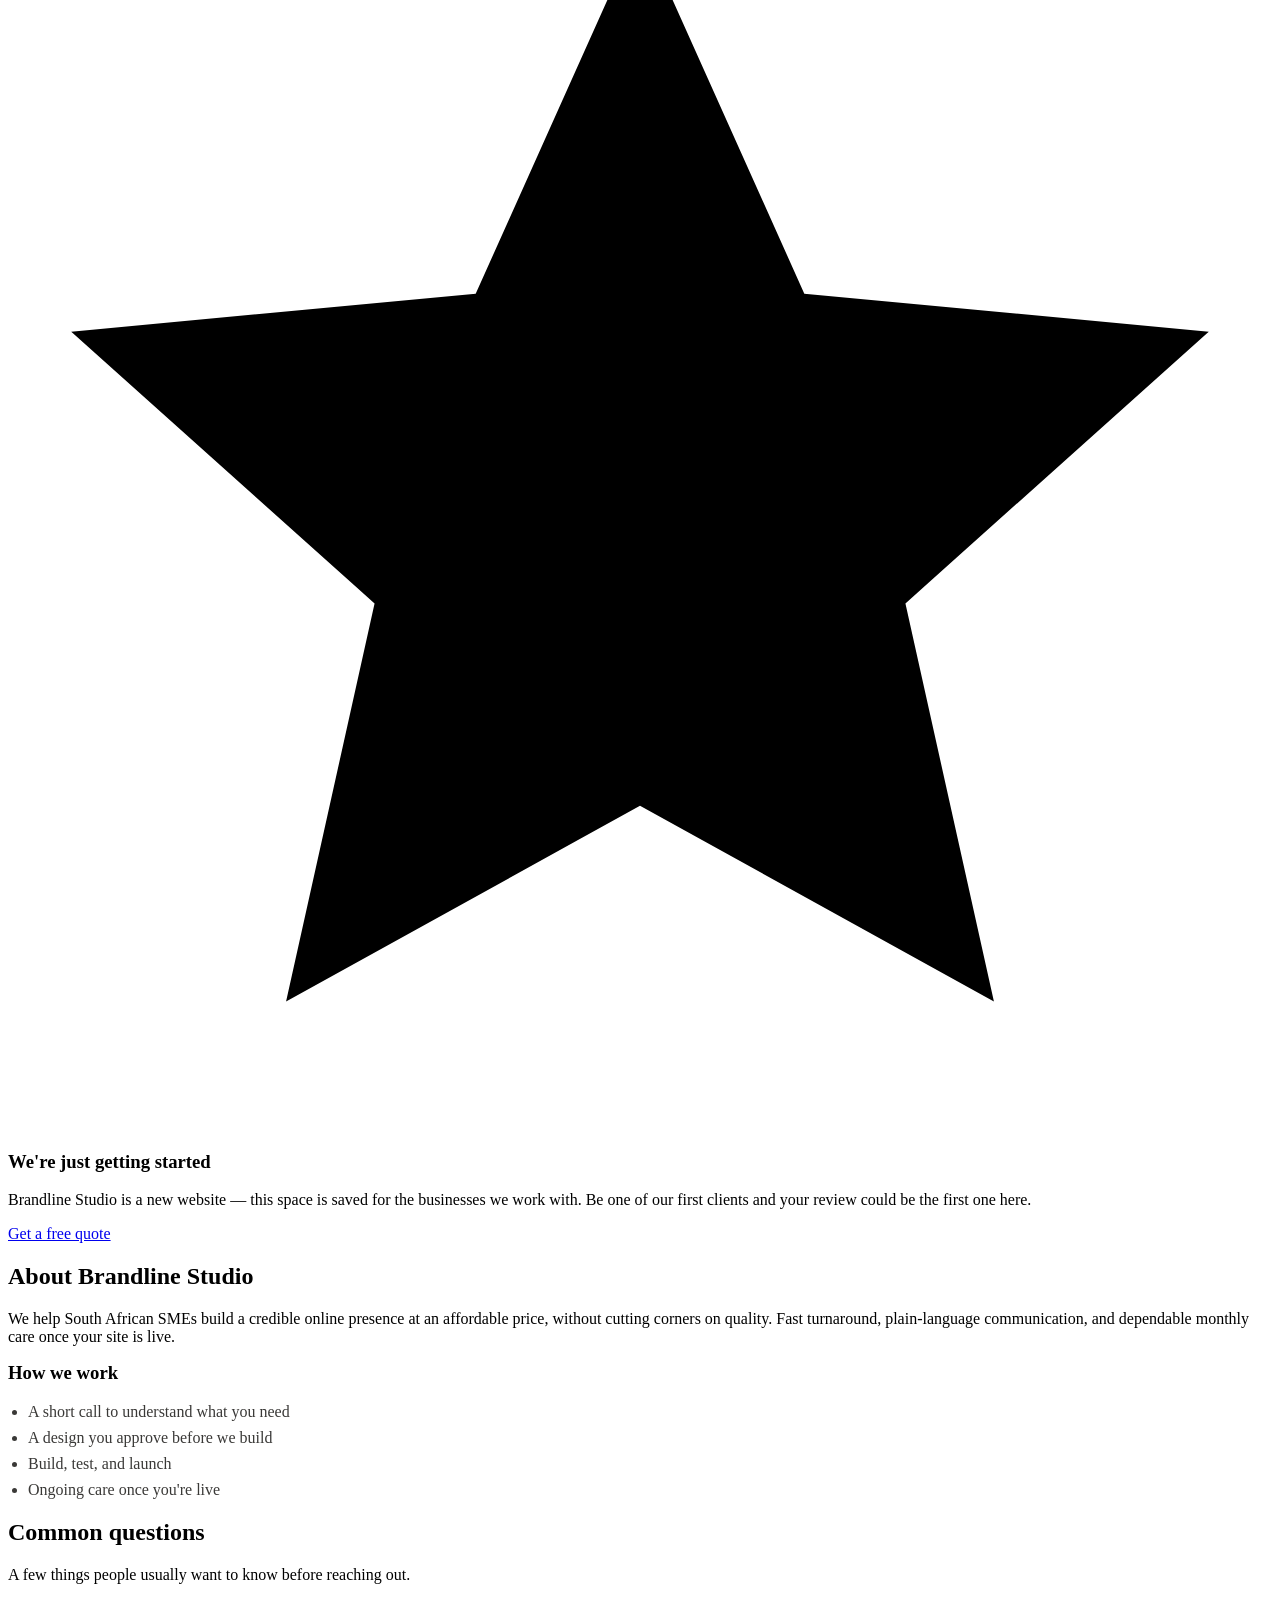
==== commit 1df3501d: "Add files via upload" ====
--- a/index.html
+++ b/index.html
@@ -1,179 +1,407 @@
-<!DOCTYPE html>
-<html lang="en">
-<head>
-  <meta charset="UTF-8" />
-  <meta name="viewport" content="width=device-width, initial-scale=1.0" />
-  <title>Brandline Studio - Affordable premium websites</title>
-  <link rel="preconnect" href="https://fonts.googleapis.com" />
-  <link rel="preconnect" href="https://fonts.gstatic.com" crossorigin />
-  <link href="https://fonts.googleapis.com/css2?family=Inter:wght@400;600&family=Plus+Jakarta+Sans:wght@400;600;800&display=swap" rel="stylesheet" />
-  <link rel="stylesheet" href="styles.css" />
-</head>
-<body>
-  <a class="skip-link" href="#main">Skip to content</a>
-  <header class="site-header">
-    <div class="container header-inner">
-      <a class="brand" href="index.html">
-          <img src="logo.jpg" alt="Brandline Studio logo" class="brand-image" onerror="this.style.display='none'; this.nextElementSibling.style.display='inline-block';" />
-          <svg class="brand-image fallback-logo" width="72" height="56" style="display:none;" viewBox="0 0 240 184" xmlns="http://www.w3.org/2000/svg" role="img" aria-label="Brandline Studio logo">
-            <defs>
-              <linearGradient id="g1" x1="0" x2="1">
-                <stop offset="0" stop-color="#b76f33"/>
-                <stop offset="1" stop-color="#c77b3d"/>
-              </linearGradient>
-            </defs>
-            <g transform="translate(8,8)">
-              <path d="M40 8 L120 8 L120 56 Q120 96 80 96 L40 96 Z" fill="none" stroke="#2b2b2b" stroke-width="10" stroke-linecap="round" stroke-linejoin="round"/>
-              <path d="M56 104 L152 8" stroke="url(#g1)" stroke-width="12" stroke-linecap="round"/>
-              <path d="M156 64 A28 28 0 0 1 184 92" stroke="#2b2b2b" stroke-width="10" fill="none" stroke-linecap="round"/>
-            </g>
-            <g transform="translate(0,120)">
-              <text x="0" y="28" font-family="Plus Jakarta Sans, sans-serif" font-weight="800" font-size="36" fill="#2b2b2b">BRANDLINE</text>
-              <line x1="0" x2="220" y1="40" y2="40" stroke="#2b2b2b" stroke-width="4"/>
-              <text x="0" y="74" font-family="Inter, sans-serif" font-weight="400" font-size="20" fill="#5a5956">STUDIO</text>
-            </g>
-          </svg>
-          
-      </a>
-      <button class="menu-toggle" aria-expanded="false" aria-controls="primary-menu">
-        <span class="menu-icon"></span>
-        <span class="menu-label">Menu</span>
-      </button>
-      <nav id="primary-menu" class="primary-nav" aria-label="Primary navigation">
-        <a class="nav-link" href="index.html" aria-current="page">Home</a>
-        <a class="nav-link" href="packages.html">Packages</a>
-        <a class="nav-link" href="about.html">About</a>
-        <a class="nav-link" href="portfolio.html">Portfolio</a>
-        <a class="nav-link" href="contact.html">Contact</a>
-      </nav>
-    </div>
-  </header>
-
-      <a class="whatsapp-fixed" href="https://wa.me/27602645118" aria-label="WhatsApp" target="_blank" rel="noopener noreferrer">
-    <svg viewBox="0 0 24 24" aria-hidden="true" xmlns="http://www.w3.org/2000/svg">
-      <path fill="white" d="M17.472 14.382c-.297-.149-1.758-.868-2.03-.967-.273-.099-.472-.149-.672.149-.198.297-.767.967-.94 1.166-.173.198-.347.223-.644.074-.297-.149-1.255-.463-2.39-1.475-.883-.788-1.48-1.761-1.653-2.059-.173-.297-.018-.458.13-.606.134-.133.298-.347.447-.52.149-.173.198-.298.298-.497.099-.198.05-.372-.025-.521-.075-.149-.8-1.92-1.1-2.62-.29-.69-.58-.6-.8-.61l-.68-.01c-.22 0-.57.08-.87.39s-1.14 1.1-1.14 2.72c0 1.62 1.17 3.18 1.33 3.4.16.23 2.03 3.1 5.02 4.35.7.3 1.25.47 1.68.6.7.23 1.34.2 1.84.12.56-.1 1.76-.72 2.01-1.41.25-.69.25-1.28.18-1.41-.07-.13-.26-.2-.58-.37z"/>
-    </svg>
-  </a>
-
-  <main id="main">
-    <section class="hero">
-      <div class="hero-overlay"></div>
-      <div class="container hero-content">
-        <div class="brandline"></div>
-        <p class="kicker">Affordable � Premium � Reliable</p>
-        <h1>Premium websites for South African SMEs</h1>
-        <p class="sub">Packages from <strong>R399 p/m</strong>. We design, build and maintain your site so you can focus on running your business.</p>
-        <div class="actions">
-          <a class="btn btn-primary" href="https://wa.me/27602645118" target="_blank" rel="noopener noreferrer">Chat on WhatsApp</a>
-          <a class="btn btn-secondary" href="quote.html">Get a quote</a>
-        </div>
-      </div>
-    </section>
-
-    <section class="section section-alt">
-      <div class="container">
-        <div class="section-heading">
-          <h2>Packages</h2>
-          <p class="lead">Details and exact setup fees are shown in the quote flow.</p>
-        </div>
-        <div class="cards cards-3">
-          <article class="card"><h3>Starter</h3><p>1-3 pages, modern template, essentials done right.</p><p class="small">From R399 p/m</p></article>
-          <article class="card"><h3>Business</h3><p>4-8 pages, custom sections, lead forms, blog/news.</p><p class="small">From R399 p/m</p></article>
-          <article class="card"><h3>Premium</h3><p>9-15 pages, galleries/bookings, priority support.</p><p class="small">From R399 p/m</p></article>
-        </div>
-        <div class="section-cta">
-          <a class="btn btn-primary" href="packages.html">View full packages</a>
-        </div>
-      </div>
-    </section>
-
-    <section class="section">
-      <div class="container grid-2">
-        <div>
-          <h2>About Brandline Studio</h2>
-          <p class="lead">We help SMEs build a credible online presence at an affordable price - without compromising on quality. Fast turnaround, clear communication, and dependable monthly care.</p>
-          <div class="iconrow"><a href="#">Quality</a><a href="#">Care Plans</a><a href="#">Performance</a></div>
-        </div>
-        <div class="card card-highlight">
-          <h3>Process</h3>
-          <ol>
-            <li>Discovery call</li>
-            <li>Wireframe & design</li>
-            <li>Build & QA</li>
-            <li>Launch + maintenance</li>
-          </ol>
-          <a class="btn btn-secondary" href="about.html">Learn more</a>
-        </div>
-      </div>
-    </section>
-
-    <section class="section section-alt">
-      <div class="container">
-        <div class="section-heading">
-          <h2>Portfolio</h2>
-          <p class="lead">We'll add live projects here as they launch.</p>
-        </div>
-        <div class="cards cards-3">
-          <article class="card">Project placeholder</article>
-          <article class="card">Project placeholder</article>
-          <article class="card">Project placeholder</article>
-        </div>
-        <div class="section-cta">
-          <a class="btn btn-primary" href="portfolio.html">See portfolio</a>
-        </div>
-      </div>
-    </section>
-
-    <section class="section">
-      <div class="container grid-2">
-        <div>
-          <h2>Contact</h2>
-          <p class="lead">Call/WhatsApp or email us to start your project.</p>
-          <p>Call/WhatsApp: <a href="tel:+27602645118">+27 60 264 5118</a><br />Email: <a href="mailto:brandlinestudio8@gmail.com">brandlinestudio8@gmail.com</a></p>
-          <a class="btn btn-secondary" href="contact.html">Contact us</a>
-        </div>
-        <div class="card card-highlight">
-          <h3>Send a message</h3>
-          <p><strong>Prototype form available.</strong> Use the contact page to send your project brief and we'll reply fast.</p>
-        </div>
-      </div>
-    </section>
-
-    <section class="section terms-section">
-      <div class="container terms-card">
-        <h3>Terms & Conditions</h3>
-        <p>50% deposit to begin, balance before go-live. Monthly retainers billed in advance; 6-month minimum term then month-to-month with 30-day notice. Scope per agreed package; changes via change orders or time blocks. Third-party costs (domains, premium plugins, stock media) are pass-through. Client owns final site and content upon settlement. Uptime and security maintained on a best-effort basis; critical issues receive priority support.</p>
-        <a class="btn btn-secondary" href="terms.html">Read full terms</a>
-      </div>
-    </section>
-  </main>
-
-  <footer class="site-footer">
-    <div class="container footer-inner">
-      <p>� <span id="year"></span> Brandline Studio � brandlinestudio.co.za</p>
-                  <div class="social-links">
-        <a href="https://www.facebook.com/" aria-label="Facebook" target="_blank" rel="noopener noreferrer">
-          <svg viewBox="0 0 24 24" xmlns="http://www.w3.org/2000/svg">
-            <path fill="currentColor" d="M22 12c0-5.523-4.477-10-10-10S2 6.477 2 12c0 4.991 3.657 9.128 8.438 9.878v-6.989H7.898v-2.889h2.54V9.797c0-2.506 1.492-3.89 3.777-3.89 1.094 0 2.238.196 2.238.196v2.46h-1.26c-1.243 0-1.63.771-1.63 1.562v1.875h2.773l-.443 2.889h-2.33v6.989C18.343 21.128 22 16.991 22 12z"/>
-          </svg>
-        </a>
-        <a href="https://www.instagram.com/" aria-label="Instagram" target="_blank" rel="noopener noreferrer">
-          <svg viewBox="0 0 24 24" xmlns="http://www.w3.org/2000/svg">
-            <path fill="currentColor" d="M7 2C4.243 2 2 4.243 2 7v10c0 2.757 2.243 5 5 5h10c2.757 0 5-2.243 5-5V7c0-2.757-2.243-5-5-5H7zm8.5 2.5h1.5a.5.5 0 01.5.5v1.5a.5.5 0 01-.5.5h-1.5A.5.5 0 0015 6.5V5a.5.5 0 01.5-.5zm-3.5 1.5A4.5 4.5 0 1112 13.5 4.5 4.5 0 0111 6zm0 7.5a3 3 0 100-6 3 3 0 000 6z"/>
-          </svg>
-        </a>
-        <a href="https://www.linkedin.com/" aria-label="LinkedIn" target="_blank" rel="noopener noreferrer">
-          <svg viewBox="0 0 24 24" xmlns="http://www.w3.org/2000/svg">
-            <path fill="currentColor" d="M4.983 3.5C3.342 3.5 2 4.84 2 6.486c0 1.64 1.343 2.98 2.983 2.98 1.643 0 2.99-1.34 2.99-2.98 0-1.646-1.347-2.986-2.99-2.986zM2.5 8.875h3v11.625h-3V8.875zm5.5 0H11v1.506h.041c.39-.742 1.342-1.523 2.765-1.523 2.958 0 3.501 1.946 3.501 4.479V20.5h-3V14.5c0-1.378-.027-3.151-1.92-3.151-1.923 0-2.217 1.5-2.217 3.049V20.5h-3V8.875z"/>
-          </svg>
-        </a>
-      </div>
-    </div>
-  </footer>
-
-  <script src="script.js"></script>
-</html>
-
-
-
-
+<!DOCTYPE html><html lang="en"><head><meta charset="utf-8"/><meta name="viewport" content="width=device-width, initial-scale=1"/>
+<title>Brandline Studio — Websites, Branding &amp; Apparel for South African SMEs</title>
+<meta name="description" content="Premium websites, branding and custom-printed apparel for South African small businesses. Get a free quote today."/>
+<meta name="color-scheme" content="light only"/>
+<meta name="theme-color" content="#F6F5F3"/>
+
+<!-- IMPORTANT: replace https://www.brandlinestudio.co.za/ below with your real
+     domain once it's confirmed — search engines and social previews use these
+     exact URLs, so a wrong domain here will point Google/WhatsApp at nothing. -->
+<link rel="canonical" href="https://www.brandlinestudio.co.za/"/>
+<meta property="og:type" content="website"/>
+<meta property="og:site_name" content="Brandline Studio"/>
+<meta property="og:title" content="Brandline Studio — Websites, Branding & Apparel for South African SMEs"/>
+<meta property="og:description" content="Premium websites, branding and custom-printed apparel for South African small businesses. Get a free quote today."/>
+<meta property="og:url" content="https://www.brandlinestudio.co.za/"/>
+<meta property="og:image" content="https://www.brandlinestudio.co.za/images/og-cover.jpg"/>
+<meta property="og:image:width" content="1200"/>
+<meta property="og:image:height" content="630"/>
+<meta property="og:locale" content="en_ZA"/>
+<meta name="twitter:card" content="summary_large_image"/>
+<meta name="twitter:title" content="Brandline Studio — Websites, Branding & Apparel for South African SMEs"/>
+<meta name="twitter:description" content="Premium websites, branding and custom-printed apparel for South African small businesses."/>
+<meta name="twitter:image" content="https://www.brandlinestudio.co.za/images/og-cover.jpg"/>
+
+<script type="application/ld+json">
+{
+  "@context": "https://schema.org",
+  "@type": "ProfessionalService",
+  "name": "Brandline Studio",
+  "image": "https://www.brandlinestudio.co.za/images/og-cover.jpg",
+  "url": "https://www.brandlinestudio.co.za/",
+  "telephone": "+27602645118",
+  "email": "info@brandlinestudio.co.za",
+  "priceRange": "R399 - R999",
+  "areaServed": "ZA",
+  "address": {
+    "@type": "PostalAddress",
+    "addressLocality": "Cape Town",
+    "addressRegion": "Western Cape",
+    "addressCountry": "ZA"
+  },
+  "description": "Premium websites, branding and custom-printed apparel (mugs, shirts, caps) for South African small businesses.",
+  "sameAs": [
+    "https://www.facebook.com/",
+    "https://www.instagram.com/"
+  ]
+}
+</script>
+
+<link rel="icon" type="image/png" sizes="32x32" href="images/favicon-32.png"/>
+<link rel="icon" type="image/png" sizes="512x512" href="images/favicon-512.png"/>
+<link rel="apple-touch-icon" href="images/apple-touch-icon.png"/>
+<link rel="preconnect" href="https://fonts.googleapis.com"/>
+<link rel="preconnect" href="https://fonts.gstatic.com" crossorigin/>
+<link href="https://fonts.googleapis.com/css2?family=Inter:wght@400;600;700&family=Plus+Jakarta+Sans:wght@400;600;800&display=swap" rel="stylesheet"/>
+<link rel="stylesheet" href="css/style.css"/>
+</head>
+<body>
+
+<a class="skip-link" href="#main">Skip to main content</a>
+
+<header><div class="container nav">
+  <a href="#home" class="logo" aria-label="Brandline Studio — home">
+    <img class="logo-full" src="images/logo-full.png" alt="Brandline Studio"/>
+    <span class="logo-compact">
+      <img src="images/logo-mark.png" alt=""/>
+      <span>Brandline Studio</span>
+    </span>
+  </a>
+  <nav class="navbar-actions">
+    <span class="navlinks">
+      <a href="#home">Home</a>
+      <a href="#services">Services</a>
+      <a href="#reviews">Reviews</a>
+      <a href="#about">About</a>
+      <a href="#faq">FAQ</a>
+      <a href="#contact">Contact</a>
+    </span>
+    <a class="cta small" href="#quote">Get a quote</a>
+    <button class="menu-toggle" id="menuToggle" aria-label="Open menu" aria-expanded="false" aria-controls="mobilePanel">
+      <span></span><span></span><span></span>
+    </button>
+  </nav>
+</div>
+<div class="mobile-panel" id="mobilePanel">
+  <a href="#home">Home</a>
+  <a href="#services">Services</a>
+  <a href="#reviews">Reviews</a>
+  <a href="#about">About</a>
+  <a href="#faq">FAQ</a>
+  <a href="#contact">Contact</a>
+  <a href="#quote" style="color:#8a4f1f">Get a quote →</a>
+</div>
+</header>
+
+<main id="main">
+
+<section id="home" class="hero"><div class="container">
+  <div class="brandline"></div>
+  <div class="kicker">Websites · Branding · Apparel</div>
+  <h1 class="display">Premium websites for South African SMEs</h1>
+  <p class="sub">We design, build and look after your website — plus your branded apparel and promotional products — so you can focus on running your business.</p>
+  <div class="ctaline">
+    <a class="cta" href="#quote">Get a free quote</a>
+    <a class="cta ghost" href="#services">See packages — from R399/month</a>
+  </div>
+  <p class="hero-help">No jargon, no pressure — tell us what you need and we'll explain your options in plain language.</p>
+</div></section>
+
+<section id="services" class="section alt"><div class="container">
+  <h2 class="h2">Our services</h2>
+  <p class="lead">Two ways we help your business look the part — online and in person.</p>
+
+  <div class="svcgroup">
+    <div class="svclabel">Website packages</div>
+    <div class="ctaline" style="margin-bottom:6px">
+      <span class="pricebug">Websites start from R399/month</span>
+    </div>
+    <p class="small" style="margin-top:8px">Plus a once-off setup fee per package (R1,750–R2,500) — see below.</p>
+    <div class="cards">
+      <div class="card"><h3>Starter</h3>
+        <p class="tag" style="margin-top:0">R1,750 once-off setup fee</p>
+        <ul>
+          <li>1–3 pages</li>
+          <li>Clean, modern template</li>
+          <li>Works well on phones</li>
+        </ul>
+      </div>
+      <div class="card"><h3>Business</h3>
+        <p class="tag" style="margin-top:0">R1,999 once-off setup fee</p>
+        <ul>
+          <li>4–8 pages</li>
+          <li>Custom sections for your business</li>
+          <li>Enquiry forms and news/blog</li>
+        </ul>
+      </div>
+      <div class="card"><h3>Premium</h3>
+        <p class="tag" style="margin-top:0">R2,500 once-off setup fee</p>
+        <ul>
+          <li>9–15 pages</li>
+          <li>Photo galleries and bookings</li>
+          <li>Priority support</li>
+        </ul>
+      </div>
+    </div>
+  </div>
+
+  <div class="svcgroup">
+    <div class="svclabel">Branding &amp; apparel</div>
+    <p class="lead" style="margin-top:-4px">Custom-printed pieces for your team, an event, or a client gift — designed by the same studio that builds your site.</p>
+    <div class="apparel-grid">
+      <div class="apparel-card">
+        <img src="images/apparel-mugs.jpg" alt="Branded printed mugs" loading="lazy"/>
+        <div class="body">
+          <h3>Mugs</h3>
+          <p>Full-colour logo or design printing on ceramic mugs — great for the office or as a client gift.</p>
+          <span class="tag">Pricing on request</span>
+        </div>
+      </div>
+      <div class="apparel-card">
+        <img src="images/apparel-tshirts.jpg" alt="Branded printed t-shirts" loading="lazy"/>
+        <div class="body">
+          <h3>Shirts</h3>
+          <p>T-shirts and workwear printed or embroidered with your logo — for staff uniforms or event giveaways.</p>
+          <span class="tag">Pricing on request</span>
+        </div>
+      </div>
+      <div class="apparel-card">
+        <img src="https://images.unsplash.com/photo-1588850561407-ed78c282e89b?q=80&w=900&auto=format&fit=crop" alt="Branded printed caps" loading="lazy"/>
+        <div class="body">
+          <h3>Caps</h3>
+          <p>Embroidered caps that keep your brand visible wherever your team goes.</p>
+          <span class="tag">Pricing on request</span>
+        </div>
+      </div>
+    </div>
+    <div class="apparel-note">
+      <p>Prices depend on quantity and design, so we work these out per order.</p>
+      <a class="cta small" href="#quote">Ask about apparel pricing</a>
+    </div>
+  </div>
+
+  <div class="video-card">
+    <div class="video-thumb" role="img" aria-label="Preview of an upcoming studio introduction video">
+      <span class="playdot" aria-hidden="true"><svg viewBox="0 0 24 24"><path d="M8 5v14l11-7z"/></svg></span>
+    </div>
+    <div class="video-body">
+      <span class="notebug">Coming soon</span>
+      <h3 style="margin-top:12px">See how we work</h3>
+      <p>We're putting together a short 60-second walkthrough of how a Brandline Studio project comes together, start to finish. Check back soon — or skip the wait and get a free quote today.</p>
+      <a class="cta small ghost" href="#quote">Get a free quote</a>
+    </div>
+  </div>
+</div></section>
+
+<section id="reviews" class="section"><div class="container">
+  <h2 class="h2">What clients say</h2>
+  <div class="reviews-summary">
+    <span class="stars" aria-hidden="true">
+      <svg viewBox="0 0 20 20"><path d="M10 1l2.6 5.8 6.4.6-4.8 4.3 1.4 6.3L10 14.9 4.4 18l1.4-6.3L1 7.4l6.4-.6z"/></svg>
+      <svg viewBox="0 0 20 20"><path d="M10 1l2.6 5.8 6.4.6-4.8 4.3 1.4 6.3L10 14.9 4.4 18l1.4-6.3L1 7.4l6.4-.6z"/></svg>
+      <svg viewBox="0 0 20 20"><path d="M10 1l2.6 5.8 6.4.6-4.8 4.3 1.4 6.3L10 14.9 4.4 18l1.4-6.3L1 7.4l6.4-.6z"/></svg>
+      <svg viewBox="0 0 20 20"><path d="M10 1l2.6 5.8 6.4.6-4.8 4.3 1.4 6.3L10 14.9 4.4 18l1.4-6.3L1 7.4l6.4-.6z"/></svg>
+      <svg viewBox="0 0 20 20"><path d="M10 1l2.6 5.8 6.4.6-4.8 4.3 1.4 6.3L10 14.9 4.4 18l1.4-6.3L1 7.4l6.4-.6z"/></svg>
+    </span>
+    <span class="notebug">No reviews yet</span>
+  </div>
+  <div class="review-empty">
+    <span class="stars" aria-hidden="true">
+      <svg viewBox="0 0 20 20"><path d="M10 1l2.6 5.8 6.4.6-4.8 4.3 1.4 6.3L10 14.9 4.4 18l1.4-6.3L1 7.4l6.4-.6z"/></svg>
+      <svg viewBox="0 0 20 20"><path d="M10 1l2.6 5.8 6.4.6-4.8 4.3 1.4 6.3L10 14.9 4.4 18l1.4-6.3L1 7.4l6.4-.6z"/></svg>
+      <svg viewBox="0 0 20 20"><path d="M10 1l2.6 5.8 6.4.6-4.8 4.3 1.4 6.3L10 14.9 4.4 18l1.4-6.3L1 7.4l6.4-.6z"/></svg>
+      <svg viewBox="0 0 20 20"><path d="M10 1l2.6 5.8 6.4.6-4.8 4.3 1.4 6.3L10 14.9 4.4 18l1.4-6.3L1 7.4l6.4-.6z"/></svg>
+      <svg viewBox="0 0 20 20"><path d="M10 1l2.6 5.8 6.4.6-4.8 4.3 1.4 6.3L10 14.9 4.4 18l1.4-6.3L1 7.4l6.4-.6z"/></svg>
+    </span>
+    <h3>We're just getting started</h3>
+    <p>Brandline Studio is a new website — this space is saved for the businesses we work with. Be one of our first clients and your review could be the first one here.</p>
+    <a class="cta small" href="#quote">Get a free quote</a>
+  </div>
+  <!--
+    Once you have a real review, replace the .review-empty block above with a card like this
+    (duplicate it for each review):
+
+    <div class="card">
+      <span class="stars" aria-hidden="true">...5 filled star SVGs...</span>
+      <p>"Quote from the client about their experience."</p>
+      <strong>Client name</strong> — <span class="small">Business name, City</span>
+    </div>
+  -->
+</div></section>
+
+<section id="about" class="section alt"><div class="container grid2">
+  <div>
+    <h2 class="h2">About Brandline Studio</h2>
+    <p class="lead">We help South African SMEs build a credible online presence at an affordable price, without cutting corners on quality. Fast turnaround, plain-language communication, and dependable monthly care once your site is live.</p>
+  </div>
+  <div class="card"><h3 style="margin-top:0">How we work</h3>
+    <ul style="margin:0;padding-left:20px;color:#3a3937">
+      <li style="margin:8px 0">A short call to understand what you need</li>
+      <li style="margin:8px 0">A design you approve before we build</li>
+      <li style="margin:8px 0">Build, test, and launch</li>
+      <li style="margin:8px 0">Ongoing care once you're live</li>
+    </ul>
+  </div>
+</div></section>
+
+<section id="faq" class="section"><div class="container">
+  <h2 class="h2">Common questions</h2>
+  <p class="lead">A few things people usually want to know before reaching out.</p>
+  <div class="faq-list">
+    <details class="faq-item">
+      <summary>Do you work with my type of business? <span class="plus">+</span></summary>
+      <div class="faq-answer">Yes — we work with most South African SMEs: retail, services, hospitality, professional services, ministries, and more. If you're not sure whether we're a fit, just ask us.</div>
+    </details>
+    <details class="faq-item">
+      <summary>Can I pay monthly instead of one big upfront cost? <span class="plus">+</span></summary>
+      <div class="faq-answer">Yes, all our website packages are billed monthly, so there's no large lump sum to find upfront.</div>
+    </details>
+    <details class="faq-item">
+      <summary>Do I own my website? <span class="plus">+</span></summary>
+      <div class="faq-answer">Yes — the site and its content are yours. Your monthly fee covers hosting, updates and support while you're an active client.</div>
+    </details>
+    <details class="faq-item">
+      <summary>What if I already have a website? <span class="plus">+</span></summary>
+      <div class="faq-answer">We can redesign or rebuild it, and help move your existing content, images and domain across smoothly.</div>
+    </details>
+    <details class="faq-item">
+      <summary>Can you help with my logo or branding too? <span class="plus">+</span></summary>
+      <div class="faq-answer">Basic branding touches are included with your website. Larger branding projects — like a full logo design — are quoted separately.</div>
+    </details>
+  </div>
+</div></section>
+
+<section id="contact" class="section alt"><div class="container">
+  <h2 class="h2">Get in touch</h2>
+  <p class="lead">Work out a rough monthly price, then send us a message — or reach us directly below.</p>
+  <div class="contactinfo" style="max-width:520px">
+    <p>📞 Call: <a href="tel:+27602645118">+27 60 264 5118</a></p>
+    <p>✉️ Email: <a href="mailto:info@brandlinestudio.co.za">info@brandlinestudio.co.za</a></p>
+    <p class="small">We usually reply within one business day.</p>
+    <div class="contact-quickactions">
+      <a class="cta whatsapp small" href="https://wa.me/27602645118?text=Hi%20Brandline%20Studio%2C%20I%27d%20like%20a%20quote" target="_blank" rel="noopener">💬 WhatsApp us</a>
+      <a class="cta ghost small" href="tel:+27602645118">📞 Call now</a>
+    </div>
+  </div>
+
+  <div class="calcgrid" id="quote">
+    <div class="card">
+      <h3 style="margin-top:0">Estimate your price</h3>
+      <p class="small" style="margin-top:-6px">Just for working out a rough number — no details needed, nothing is sent anywhere.</p>
+      <label for="pkg">Package</label>
+      <select id="pkg">
+        <option value="starter" selected>Starter — from R399/month</option>
+        <option value="business">Business — from R649/month</option>
+        <option value="premium">Premium — from R999/month</option>
+      </select>
+      <div style="margin-top:14px">
+        <div class="checkline">
+          <input type="checkbox" id="hosting"/>
+          <label for="hosting" style="margin:0"><span class="checktext">Hosting + SSL (+R149/month)<span class="hint">Keeps your site online and secure with the padlock icon browsers expect.</span></span></label>
+        </div>
+        <div class="checkline">
+          <input type="checkbox" id="seo"/>
+          <label for="seo" style="margin:0"><span class="checktext">SEO Starter (+R600/month)<span class="hint">Helps your business show up when people search for you on Google.</span></span></label>
+        </div>
+        <div class="checkline">
+          <input type="checkbox" id="care"/>
+          <label for="care" style="margin:0"><span class="checktext">Care Plus (+R400/month)<span class="hint">Ongoing updates and support after your site is live, so you're never on your own.</span></span></label>
+        </div>
+      </div>
+      <div class="estimate">
+        <div class="row"><span>Once-off setup fee</span><span id="est-setup">R1,750</span></div>
+        <div class="row total"><span>Estimated monthly</span><span id="est-month">R399</span></div>
+      </div>
+      <p class="calcnote">This is a rough guide only — we'll confirm exact pricing on a short call. The setup fee is billed once, upfront; the monthly amount starts after that. Ordering apparel? Skip this and just ask us below.</p>
+    </div>
+
+    <div class="card">
+      <h3 style="margin-top:0">Send a message</h3>
+      <p class="small" style="margin-top:-6px">Takes under a minute. We'll reply by email or phone.</p>
+      <form id="contact-form">
+        <label for="intent">What's this about?</label>
+        <select id="intent" name="intent">
+          <option value="Quote request" selected>I'd like a quote</option>
+          <option value="General inquiry">I have a question</option>
+          <option value="Apparel inquiry">Mugs, shirts or caps</option>
+          <option value="Support">I'm an existing client</option>
+        </select>
+
+        <label for="name">Name</label>
+        <input id="name" name="name" placeholder="Your name" required/>
+
+        <label for="email">Email</label>
+        <input id="email" name="email" type="email" placeholder="you@example.com" required/>
+
+        <label for="phone">Phone (optional)</label>
+        <input id="phone" name="phone" placeholder="For a faster reply"/>
+        <p class="field-hint">Prefer a call back instead of email? Leave your number here.</p>
+
+        <label for="message">Message</label>
+        <textarea id="message" name="message" rows="5" placeholder="Tell us what you need" required></textarea>
+
+        <input type="text" name="_honey" class="honey" tabindex="-1" autocomplete="off"/>
+        <input type="hidden" name="_subject" id="formSubject" value="New enquiry — Quote request"/>
+        <input type="hidden" name="_captcha" value="false"/>
+
+        <div style="margin-top:14px">
+          <button class="cta" type="submit" id="sendBtn">Send message</button>
+        </div>
+        <div class="form-success" id="formSuccess" role="status">Thanks! Your message is on its way — we'll get back to you within one business day.</div>
+        <div class="form-error" id="formError" role="alert">Something went wrong sending your message. Please try WhatsApp or email us directly instead.</div>
+      </form>
+    </div>
+  </div>
+</div></section>
+
+</main>
+
+<footer class="footer"><div class="container">
+  <div style="display:flex;flex-wrap:wrap;gap:12px;align-items:center;justify-content:space-between">
+    <div>© <span id="y"></span> Brandline Studio · Cape Town · Websites, branding &amp; apparel for SA businesses</div>
+    <div class="social-links">
+      <a href="https://www.facebook.com/profile.php?id=61591918353035" target="_blank" rel="noopener" aria-label="Brandline Studio on Facebook" class="social-icon">
+        <svg viewBox="0 0 24 24" aria-hidden="true"><path d="M22 12.06C22 6.5 17.52 2 12 2S2 6.5 2 12.06c0 5 3.66 9.15 8.44 9.94v-7.03H7.9v-2.91h2.54V9.85c0-2.5 1.49-3.89 3.77-3.89 1.09 0 2.24.2 2.24.2v2.46h-1.26c-1.24 0-1.63.77-1.63 1.56v1.88h2.78l-.44 2.91h-2.34V22c4.78-.79 8.44-4.94 8.44-9.94z"/></svg>
+      </a>
+      <a href="https://www.instagram.com/" target="_blank" rel="noopener" aria-label="Brandline Studio on Instagram" class="social-icon">
+        <svg viewBox="0 0 24 24" aria-hidden="true"><path d="M12 2.16c2.67 0 2.99.01 4.04.06 2.71.12 3.98 1.42 4.1 4.1.05 1.05.06 1.37.06 4.03 0 2.67-.01 2.98-.06 4.03-.12 2.67-1.38 3.98-4.1 4.1-1.05.05-1.37.06-4.04.06-2.67 0-2.99-.01-4.04-.06-2.73-.12-3.98-1.44-4.1-4.1-.05-1.05-.06-1.37-.06-4.03 0-2.67.01-2.98.06-4.03.12-2.68 1.38-3.98 4.1-4.1 1.05-.05 1.37-.06 4.04-.06zM12 0C9.28 0 8.94.01 7.87.06 4.15.23.24 4.13.06 7.86.01 8.94 0 9.28 0 12s.01 3.06.06 4.14c.17 3.72 4.08 7.63 7.81 7.8C8.94 23.99 9.28 24 12 24s3.06-.01 4.14-.06c3.72-.17 7.64-4.08 7.8-7.8.06-1.08.06-1.42.06-4.14s0-3.06-.06-4.14c-.16-3.72-4.08-7.63-7.8-7.8C15.06.01 14.72 0 12 0zm0 5.84A6.16 6.16 0 1 0 12 18.16 6.16 6.16 0 0 0 12 5.84zM12 16a4 4 0 1 1 0-8 4 4 0 0 1 0 8zm6.41-10.85a1.44 1.44 0 1 1-2.88 0 1.44 1.44 0 0 1 2.88 0z"/></svg>
+      </a>
+    </div>
+  </div>
+  <div class="footer-legal">
+    <a href="policies/privacy-policy.html">Privacy Policy</a>
+    <a href="policies/terms-of-service.html">Terms of Service</a>
+    <a href="policies/refund-policy.html">Refund Policy</a>
+    <a href="policies/cancellation-policy.html">Cancellation Policy</a>
+  </div>
+</div></footer>
+
+<div class="mobile-actionbar">
+  <a class="cta whatsapp small" href="https://wa.me/27602645118?text=Hi%20Brandline%20Studio%2C%20I%27d%20like%20a%20quote" target="_blank" rel="noopener">💬 WhatsApp</a>
+  <a class="cta small" href="#quote">Get a quote</a>
+</div>
+
+<button class="chat-toggle" id="chatToggle" aria-label="Open chat assistant" aria-expanded="false" aria-controls="chatPanel">
+  <svg viewBox="0 0 24 24"><path d="M12 2C6.48 2 2 5.94 2 10.8c0 2.6 1.3 4.93 3.4 6.55-.12 1.15-.5 2.4-1.24 3.5a.5.5 0 00.58.75c1.9-.6 3.4-1.4 4.4-2.05.9.25 1.87.4 2.86.4 5.52 0 10-3.94 10-8.8S17.52 2 12 2z"/></svg>
+</button>
+
+<div class="chat-panel" id="chatPanel" role="dialog" aria-label="Brandline Studio chat assistant">
+  <div class="chat-head">
+    <div>
+      <strong>Brandline Assistant</strong>
+      <span>Usually replies instantly</span>
+    </div>
+    <button class="chat-close" id="chatClose" aria-label="Close chat">✕</button>
+  </div>
+  <div class="chat-body" id="chatBody" aria-live="polite"></div>
+  <div class="chat-chips" id="chatChips"></div>
+  <div class="chat-inputrow">
+    <label for="chatInput" class="visually-hidden">Type a question</label>
+    <input id="chatInput" type="text" placeholder="Type a question…" autocomplete="off"/>
+    <button class="chat-send" id="chatSend" aria-label="Send message">Send</button>
+  </div>
+  <div class="chat-mode-note" id="chatModeNote"></div>
+</div>
+
+<script src="js/main.js"></script>
+</body></html>
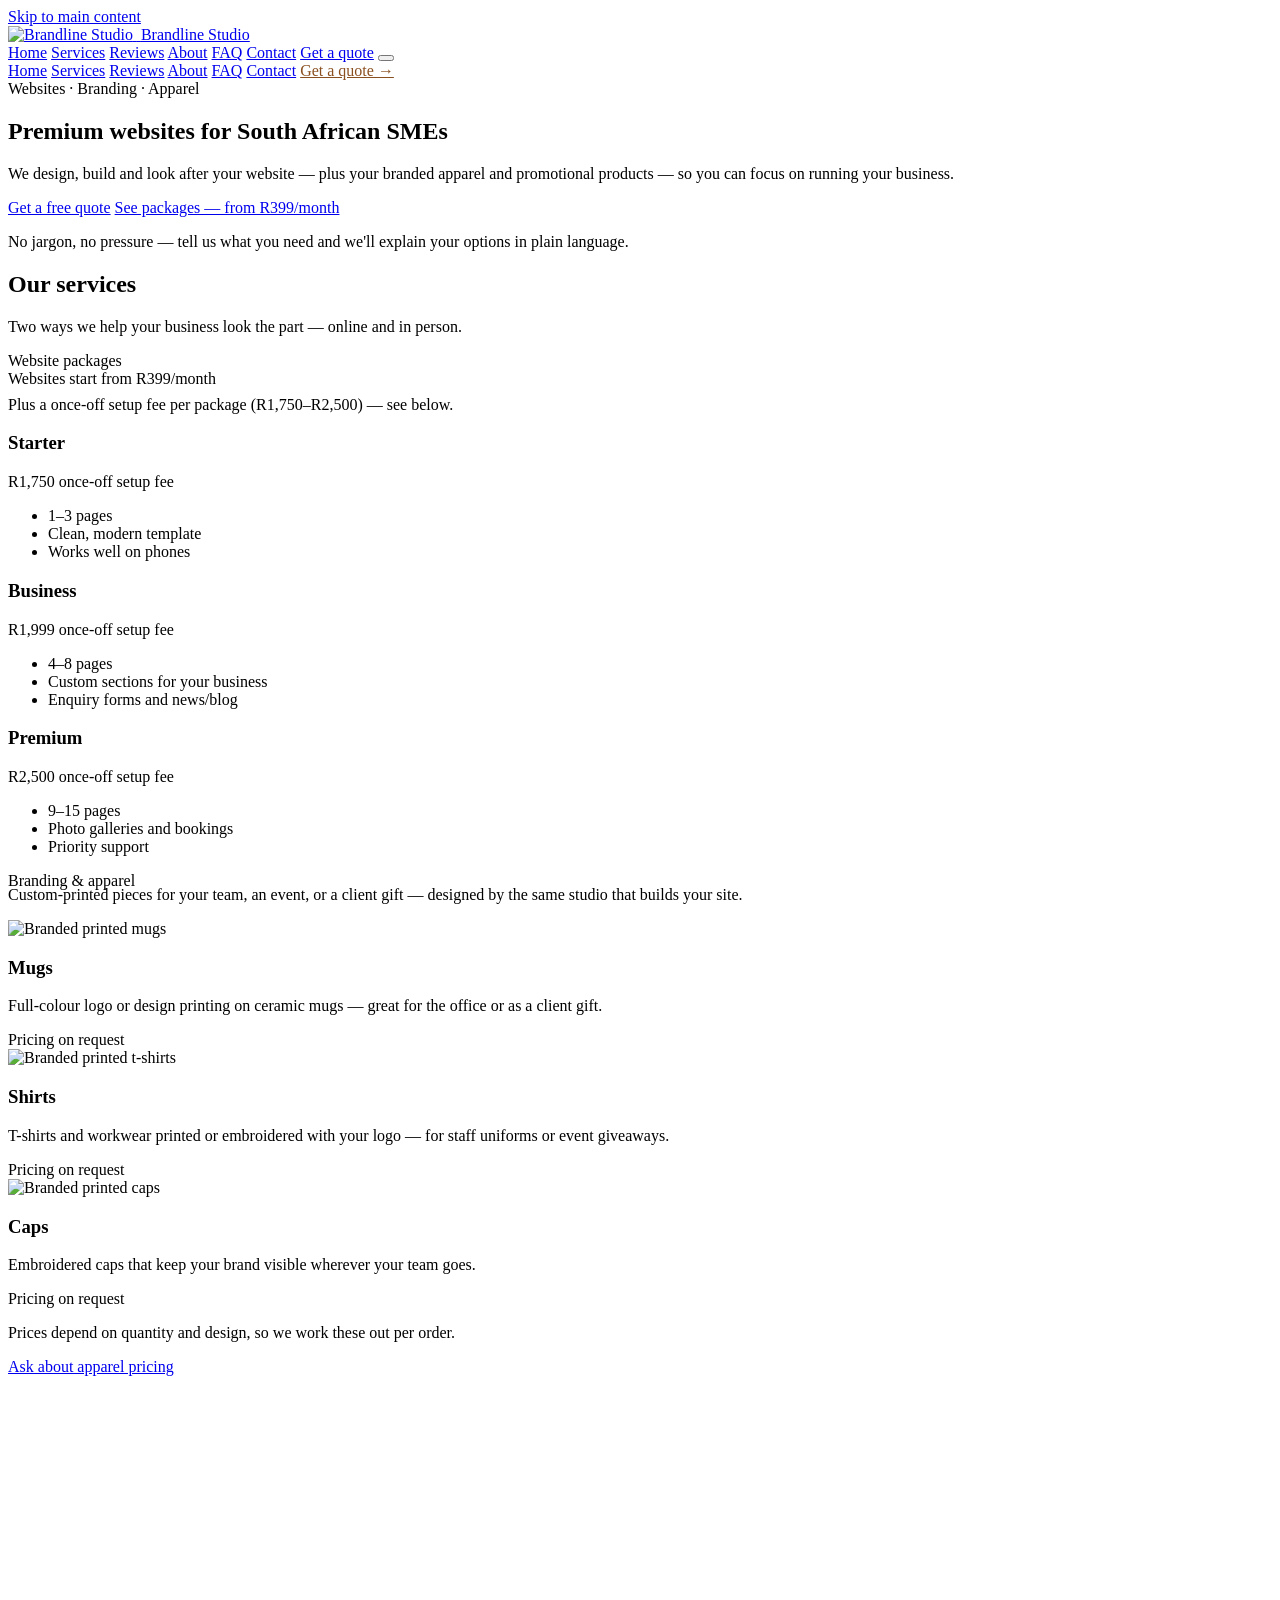
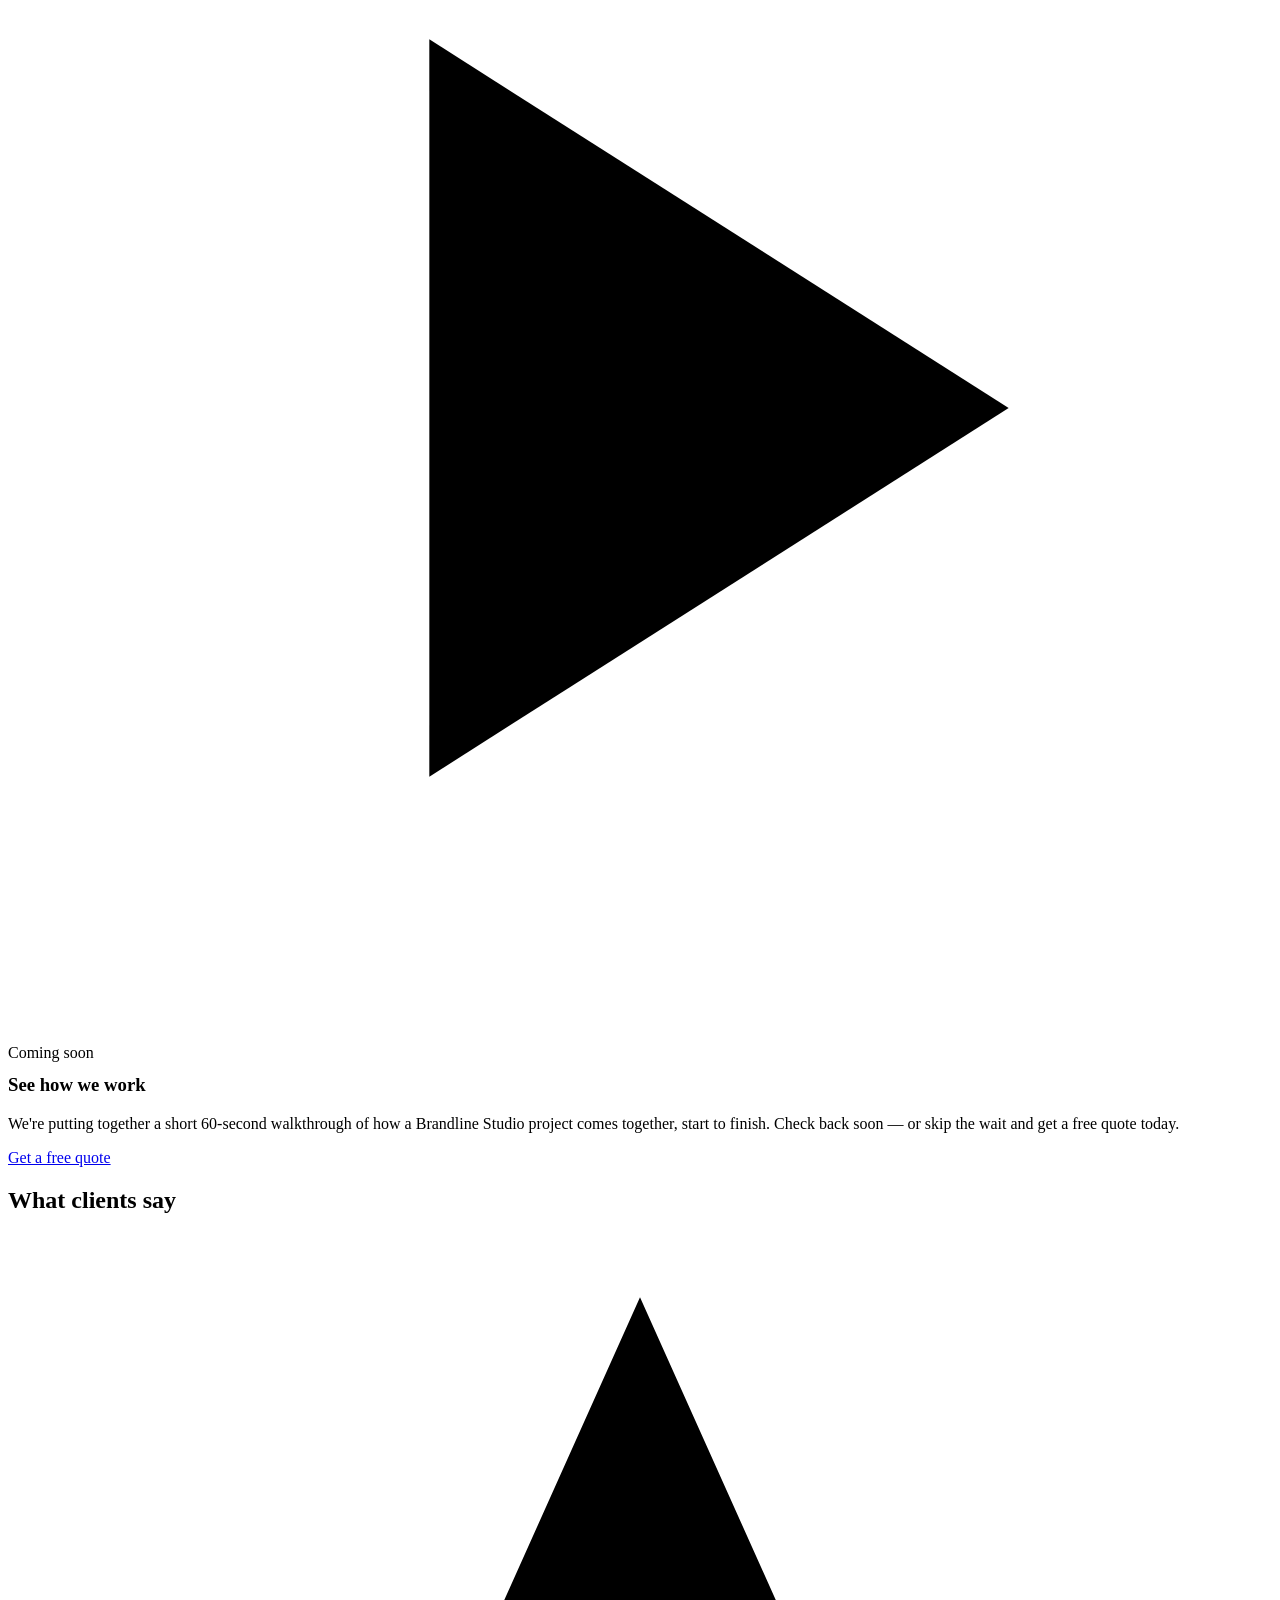
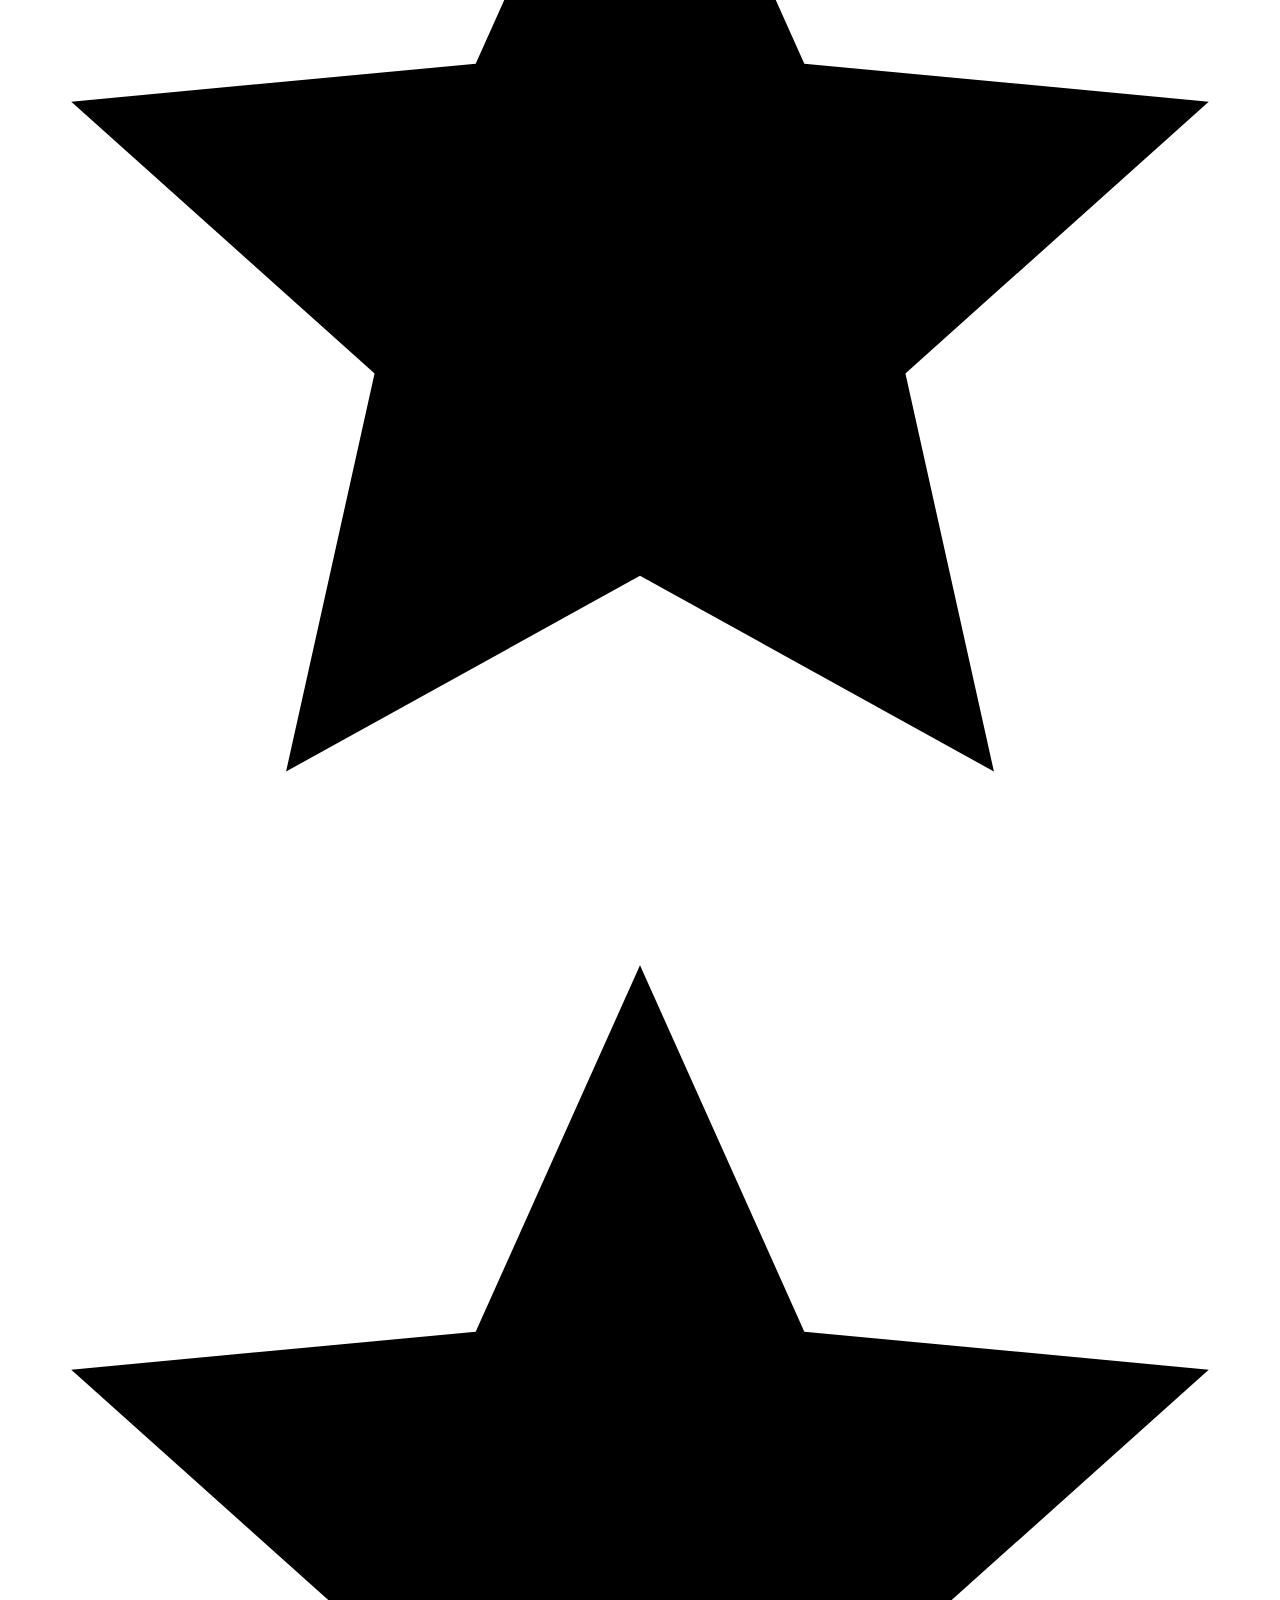
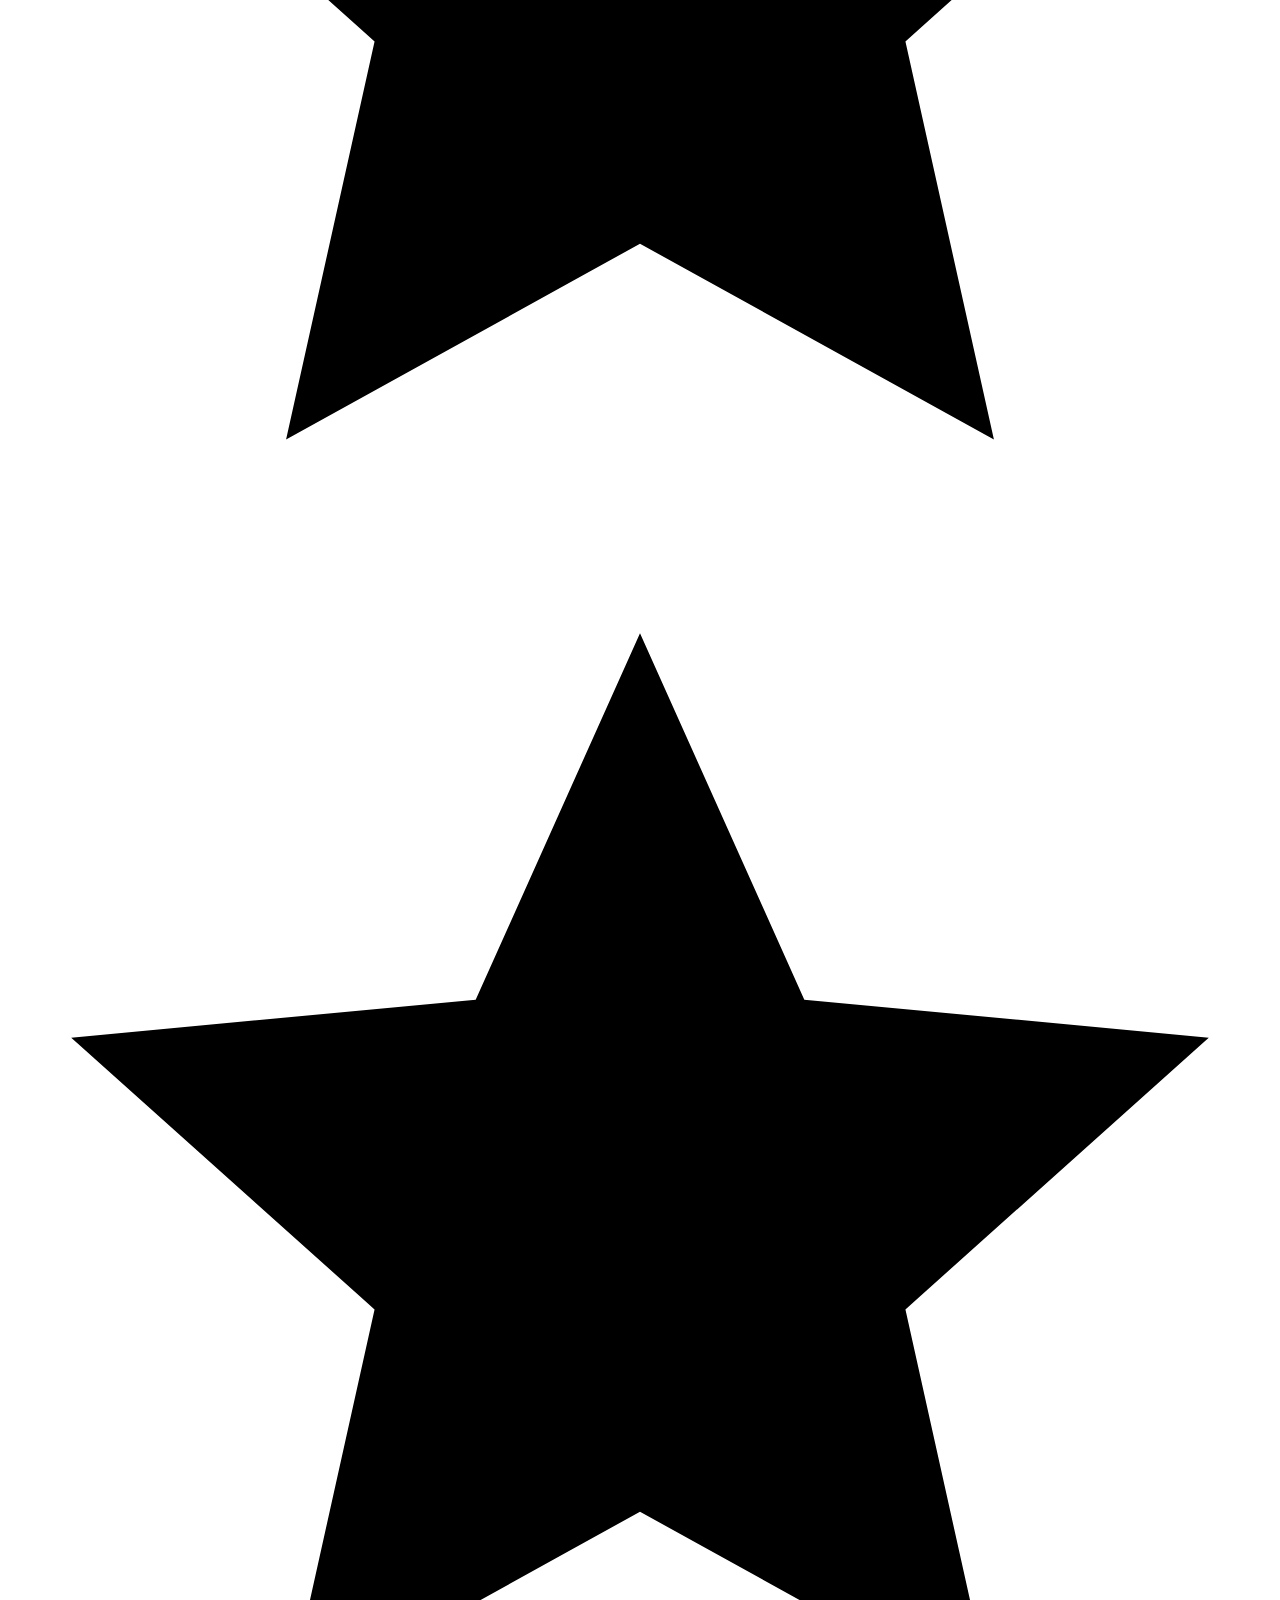
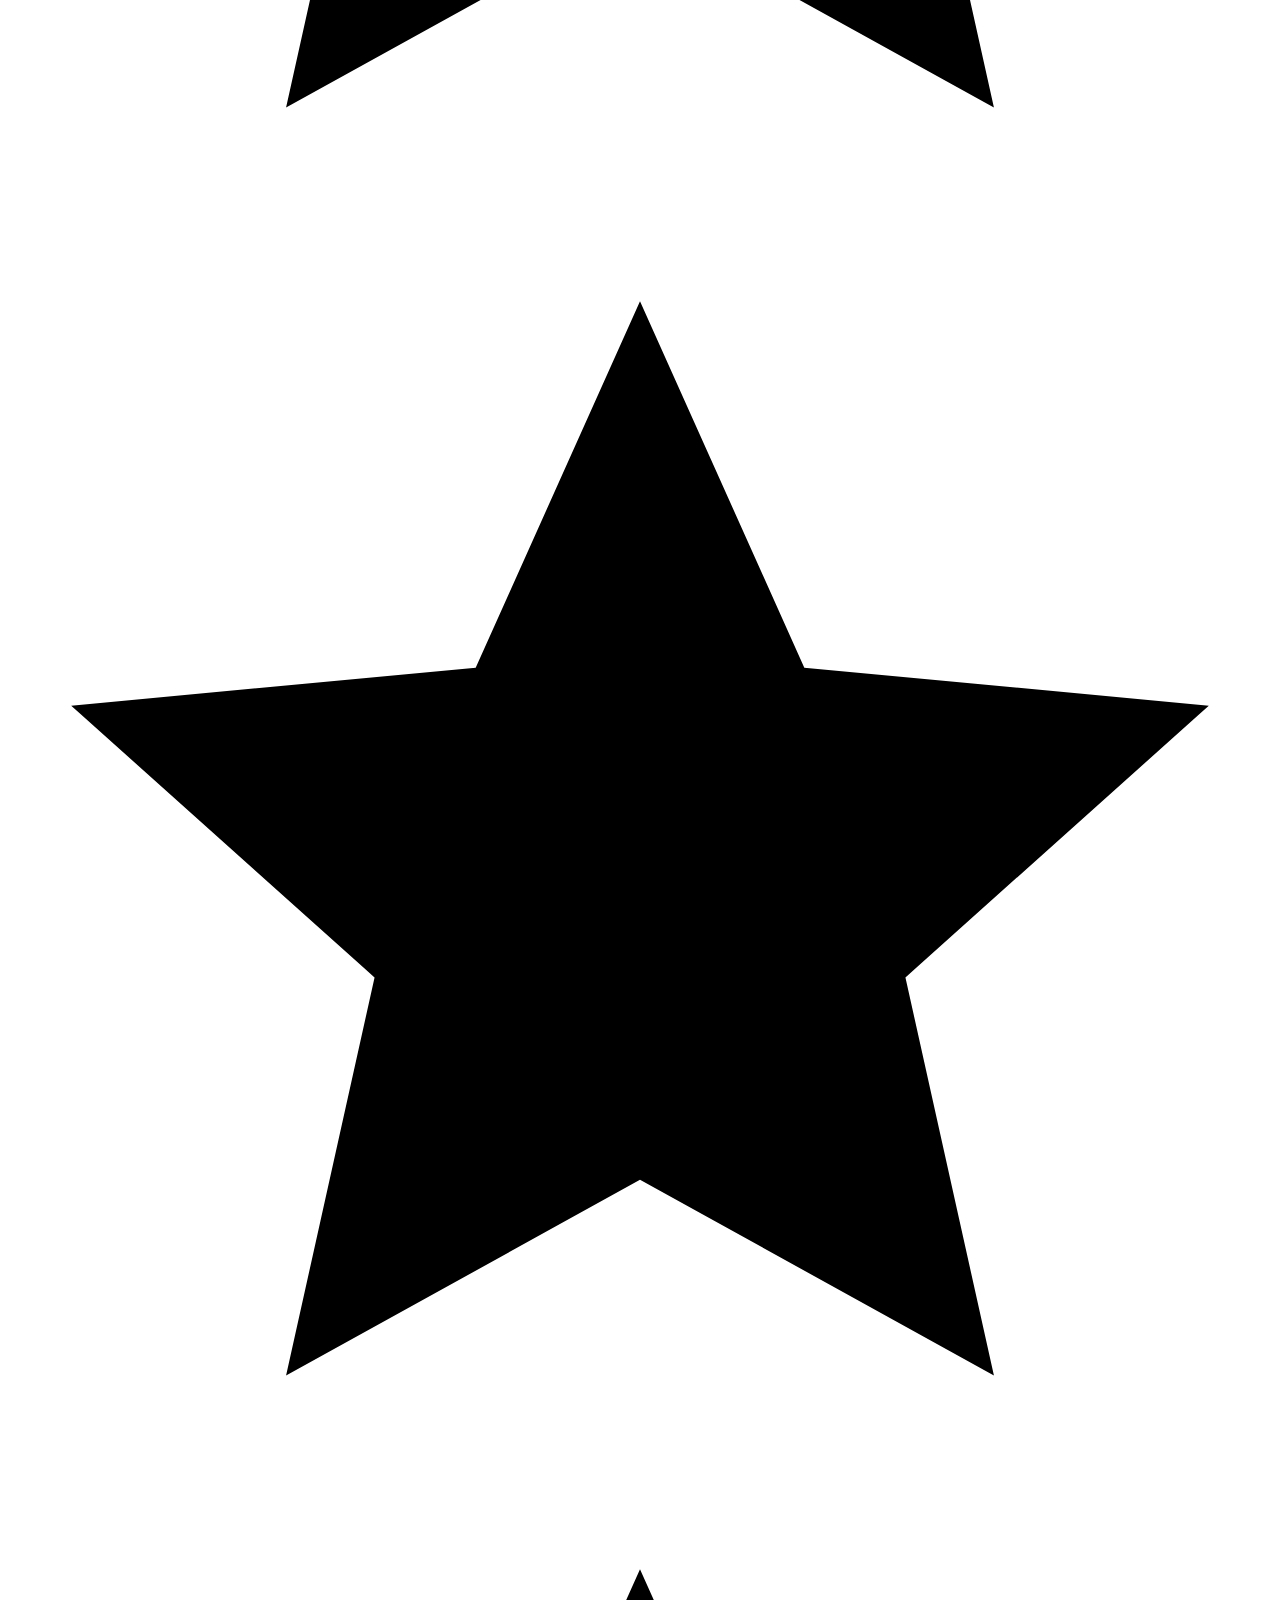
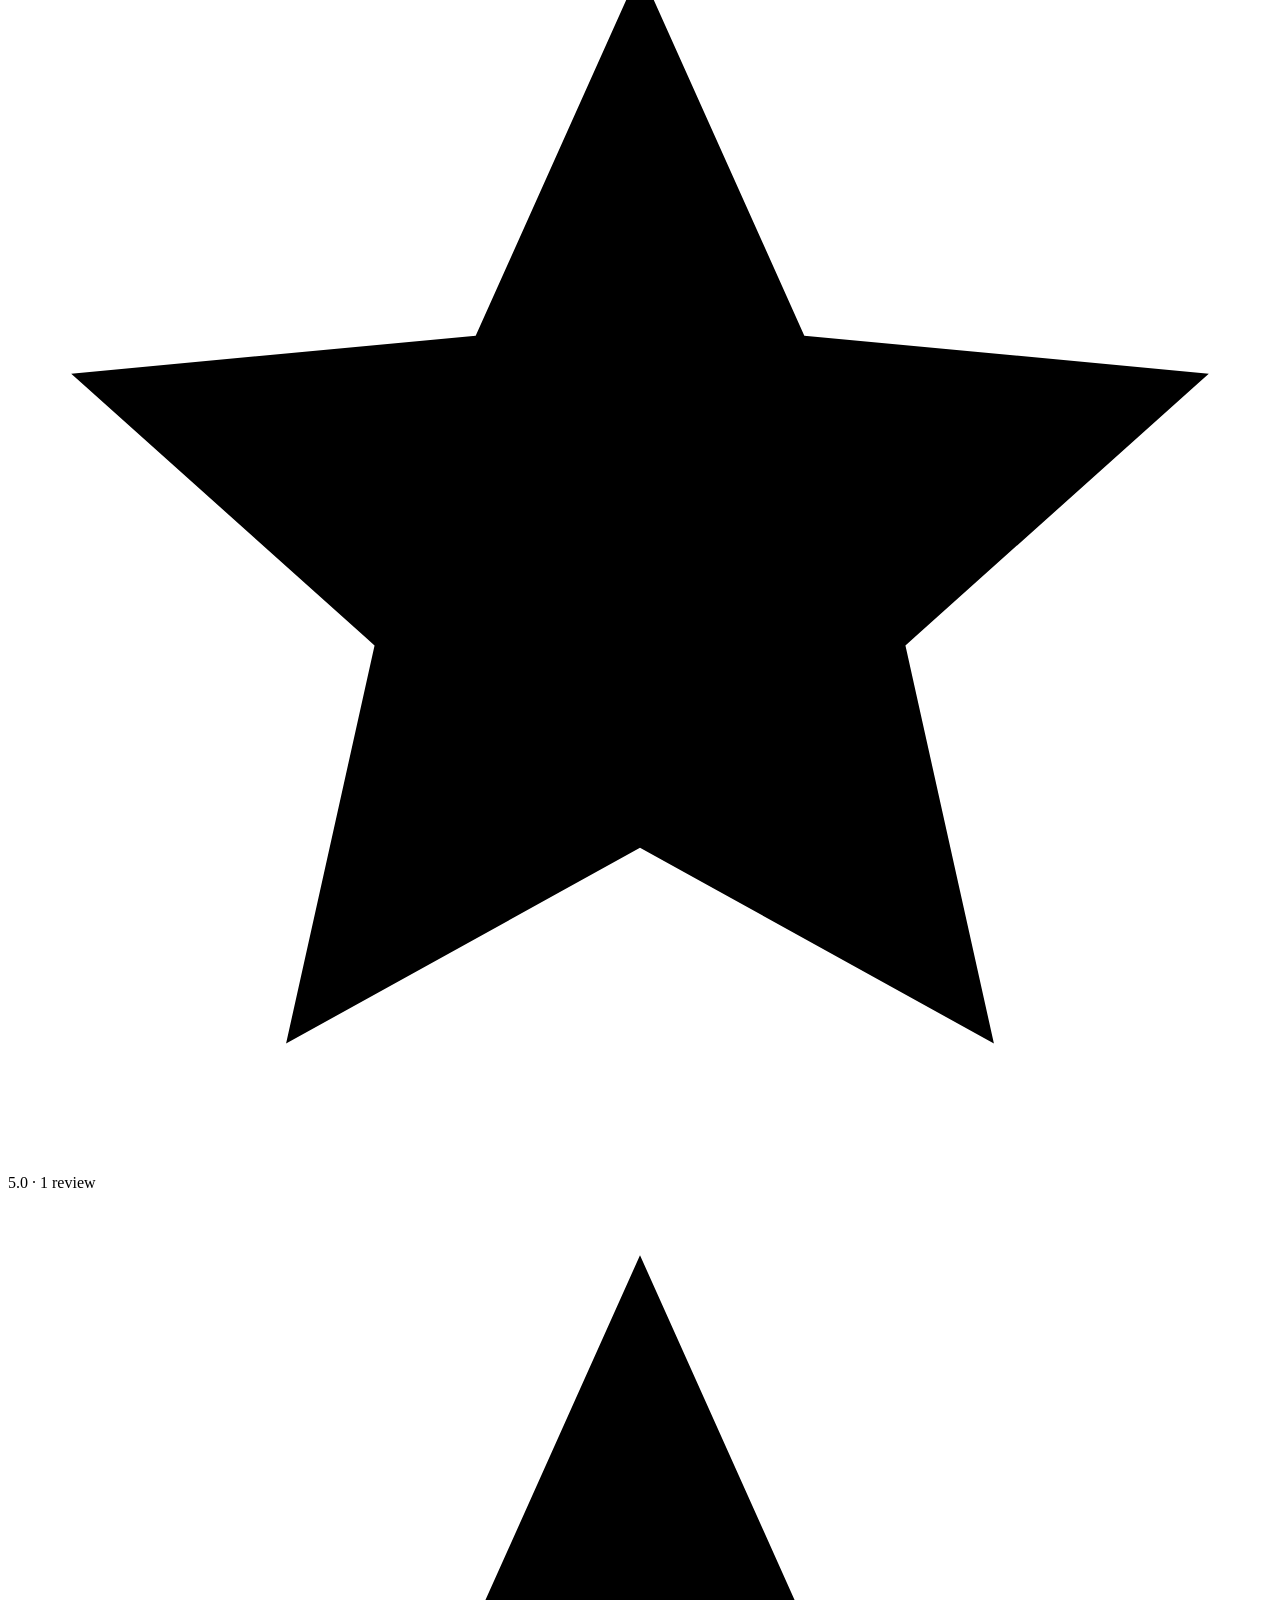
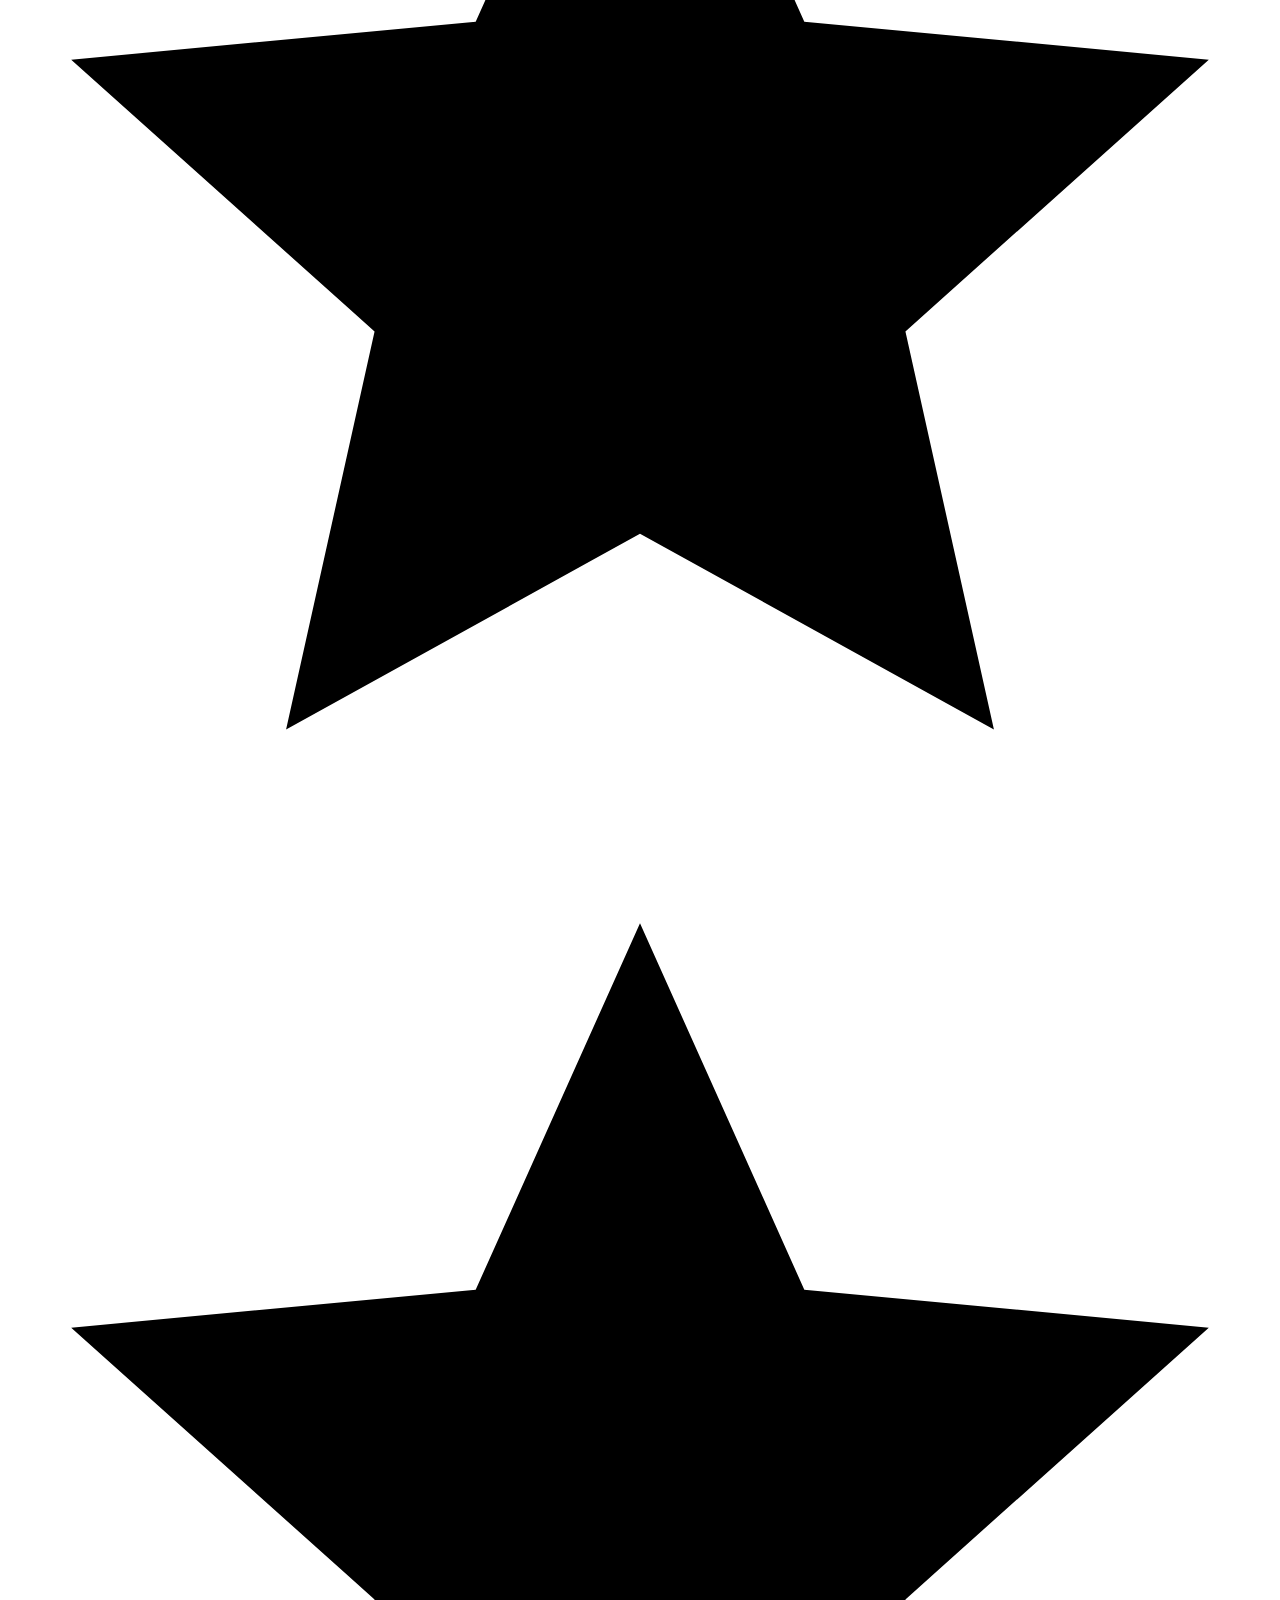
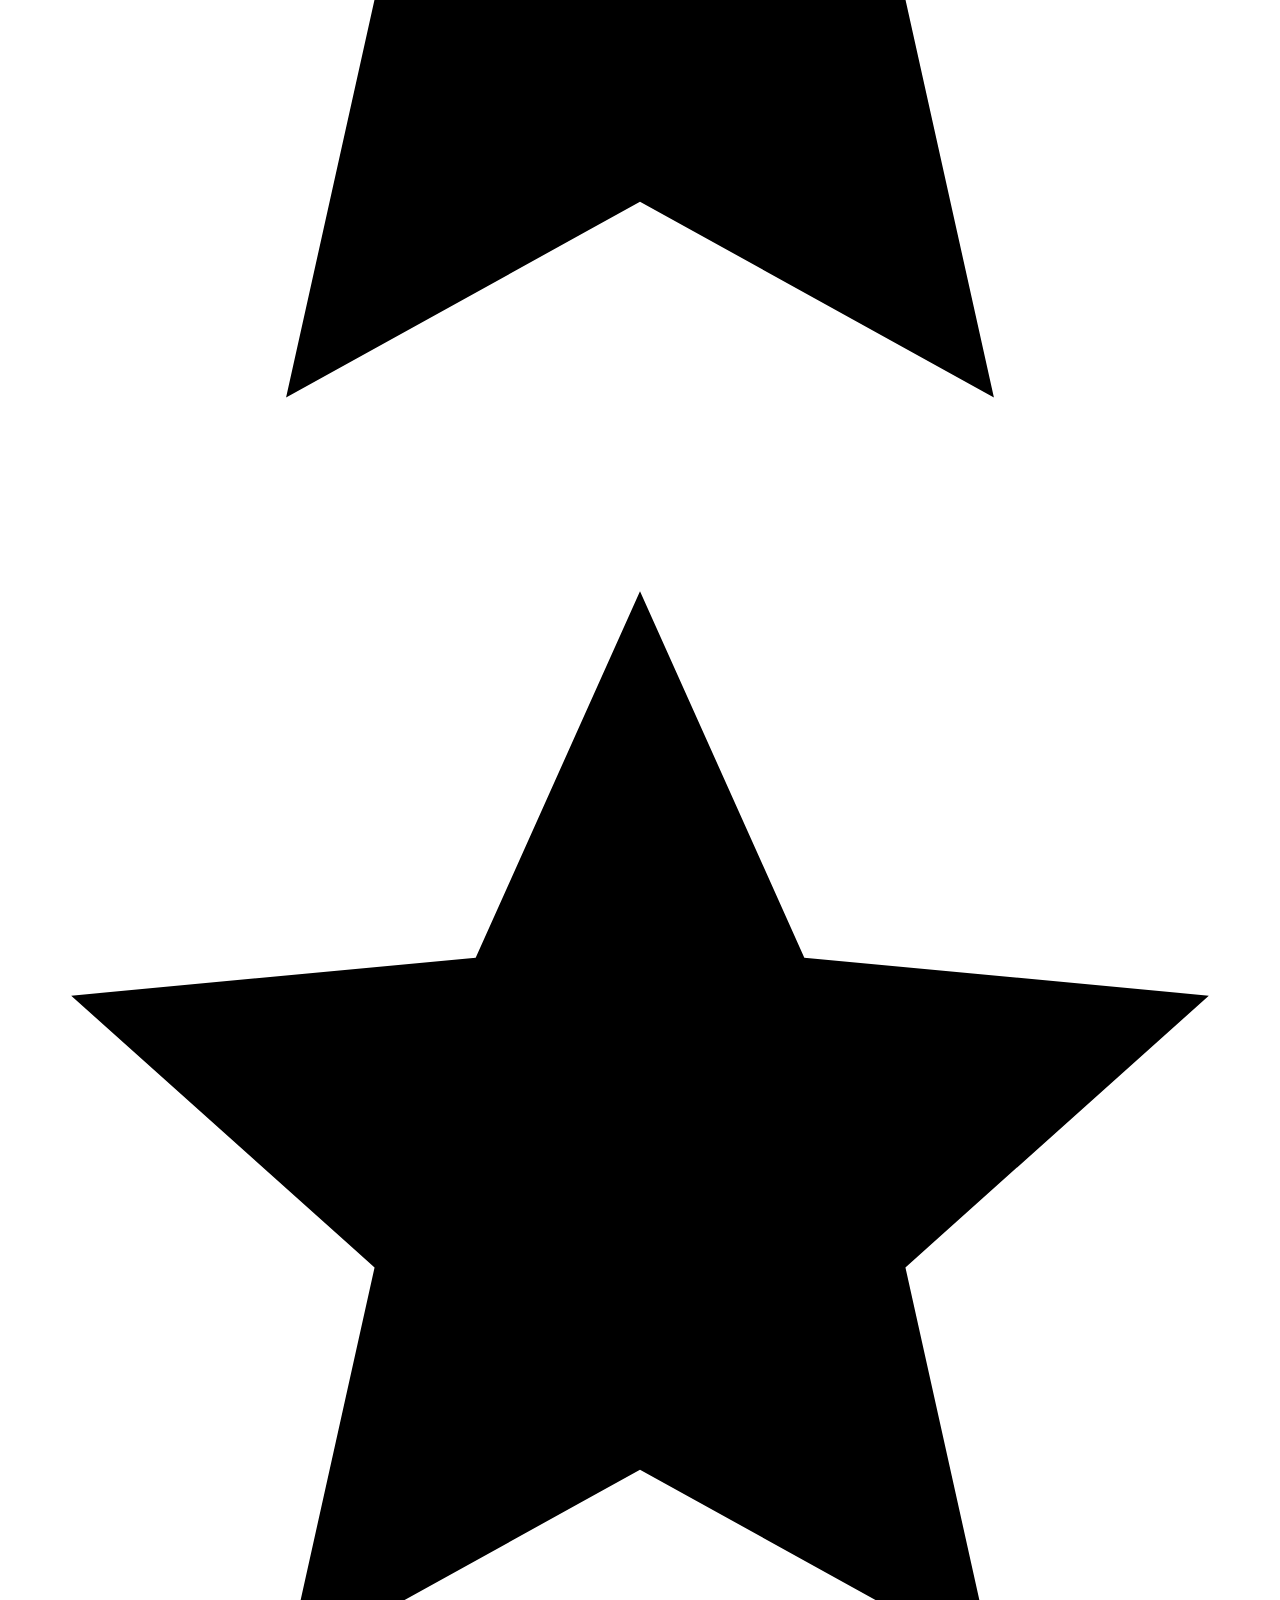
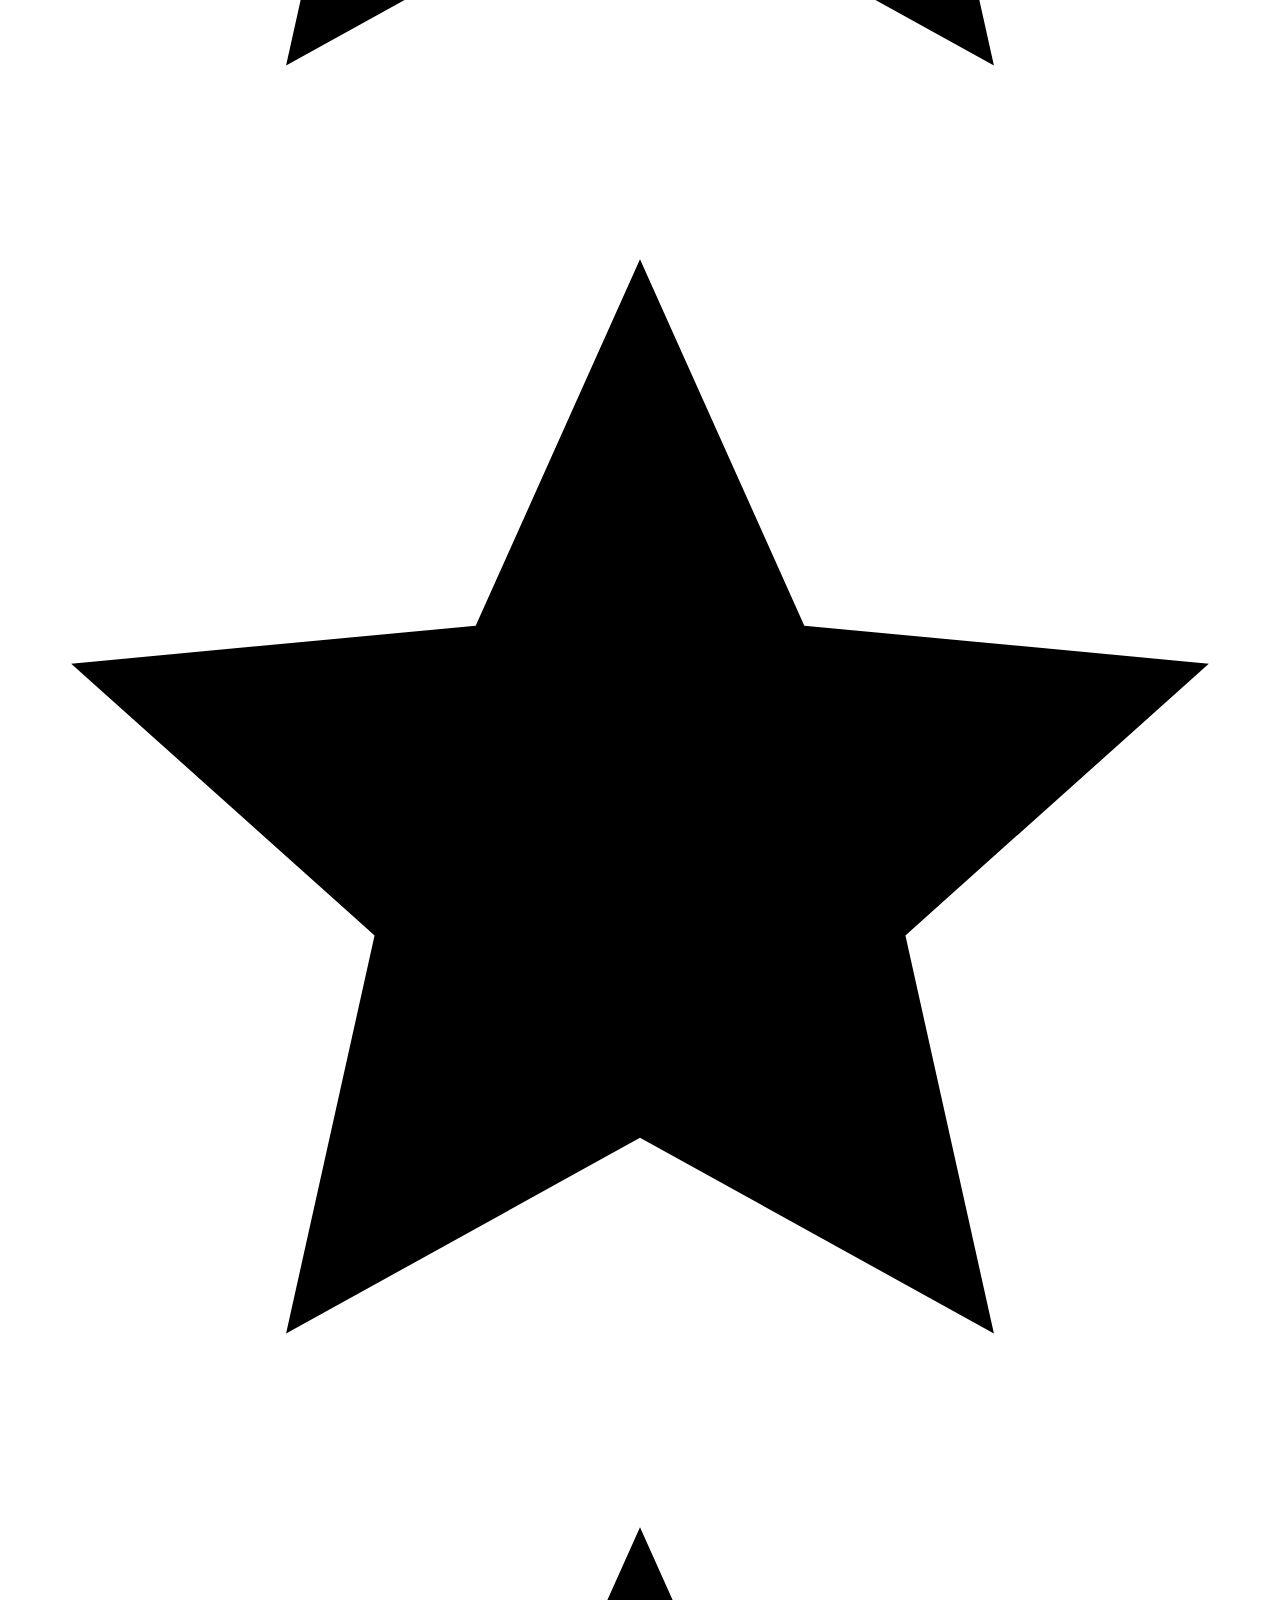
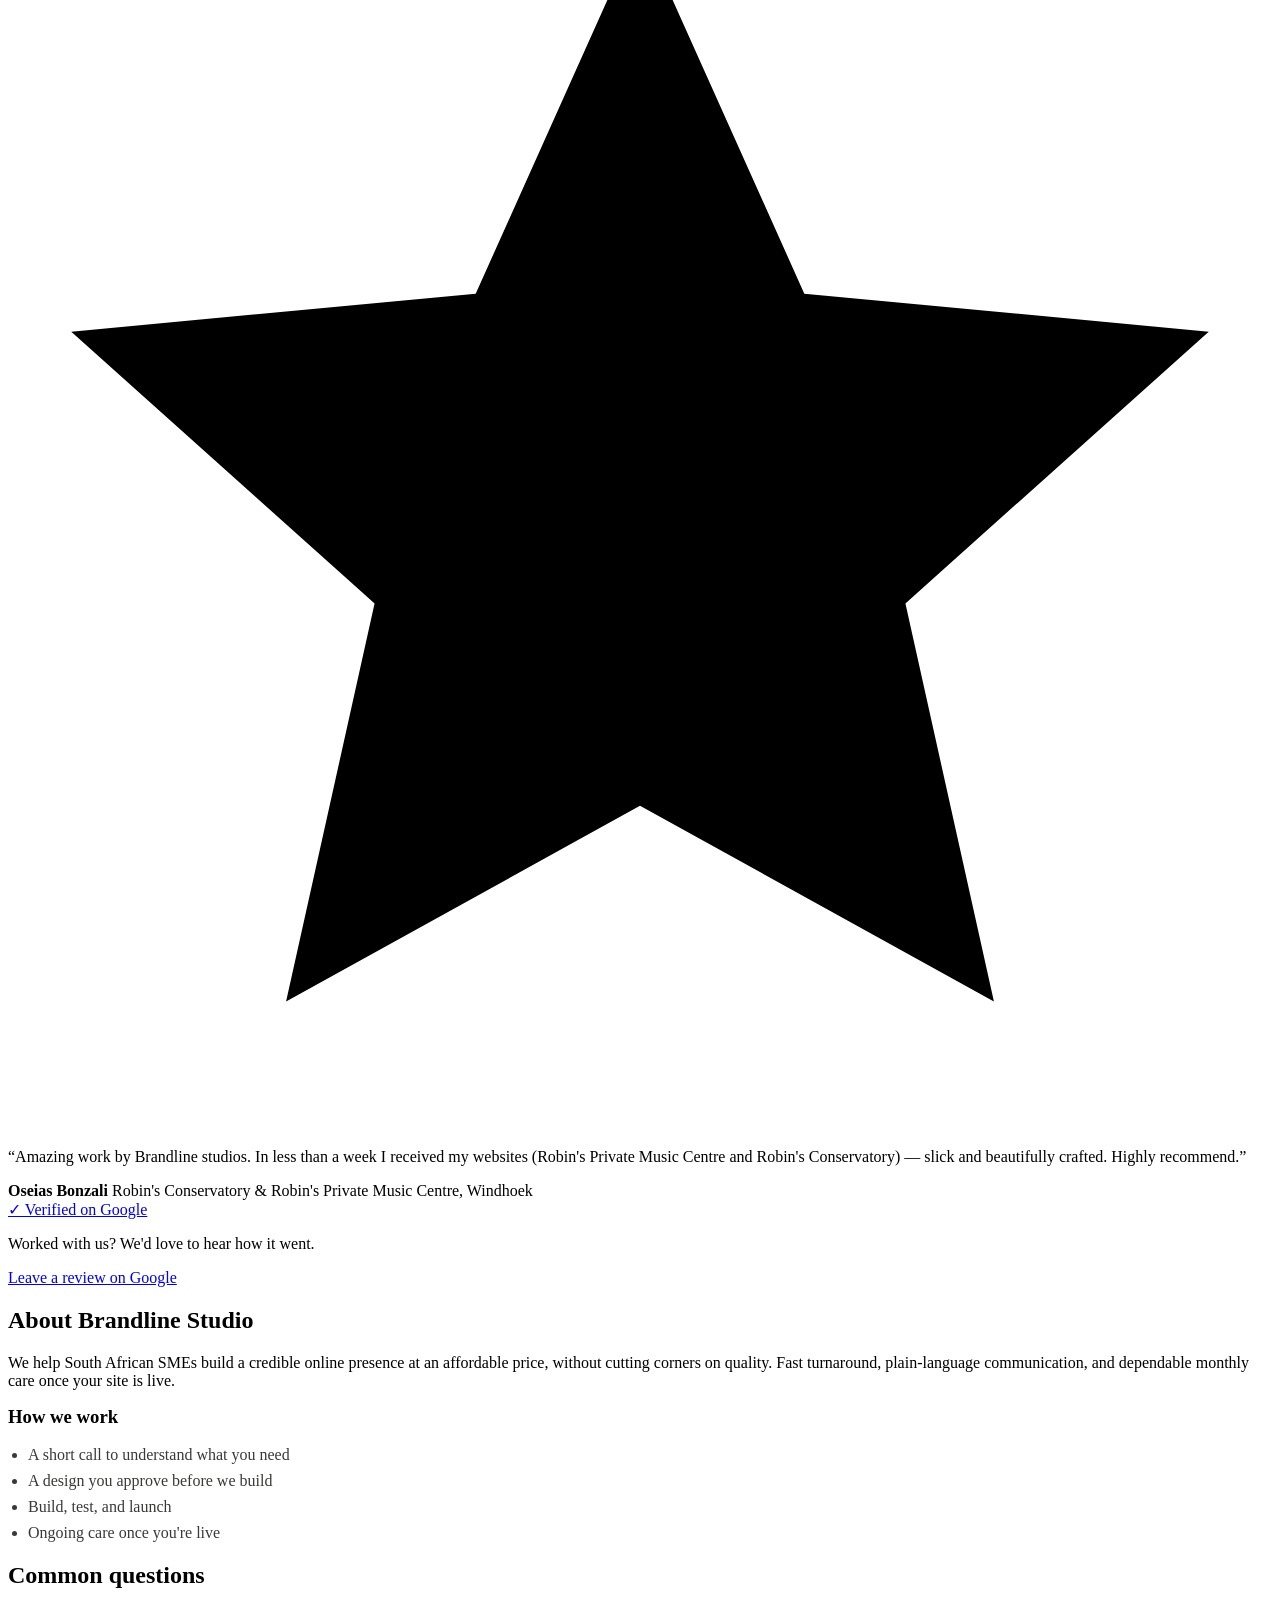
==== commit 37e19500: "Add files via upload" ====
--- a/index.html
+++ b/index.html
@@ -40,9 +40,21 @@
     "addressCountry": "ZA"
   },
   "description": "Premium websites, branding and custom-printed apparel (mugs, shirts, caps) for South African small businesses.",
+  "aggregateRating": {
+    "@type": "AggregateRating",
+    "ratingValue": "5.0",
+    "reviewCount": "1"
+  },
+  "review": [
+    {
+      "@type": "Review",
+      "author": { "@type": "Person", "name": "Oseias Bonzali" },
+      "reviewRating": { "@type": "Rating", "ratingValue": "5", "bestRating": "5" },
+      "reviewBody": "Amazing work by Brandline studios. In less than a week I received my websites (Robin's Private Music Centre and Robin's Conservatory) slick and beautifully crafted. Highly recommend."
+    }
+  ],
   "sameAs": [
-    "https://www.facebook.com/",
-    "https://www.instagram.com/"
+    "https://www.facebook.com/profile.php?id=61591918353035"
   ]
 }
 </script>
@@ -196,37 +208,40 @@
 <section id="reviews" class="section"><div class="container">
   <h2 class="h2">What clients say</h2>
   <div class="reviews-summary">
-    <span class="stars" aria-hidden="true">
+    <span class="stars filled" aria-hidden="true">
       <svg viewBox="0 0 20 20"><path d="M10 1l2.6 5.8 6.4.6-4.8 4.3 1.4 6.3L10 14.9 4.4 18l1.4-6.3L1 7.4l6.4-.6z"/></svg>
       <svg viewBox="0 0 20 20"><path d="M10 1l2.6 5.8 6.4.6-4.8 4.3 1.4 6.3L10 14.9 4.4 18l1.4-6.3L1 7.4l6.4-.6z"/></svg>
       <svg viewBox="0 0 20 20"><path d="M10 1l2.6 5.8 6.4.6-4.8 4.3 1.4 6.3L10 14.9 4.4 18l1.4-6.3L1 7.4l6.4-.6z"/></svg>
       <svg viewBox="0 0 20 20"><path d="M10 1l2.6 5.8 6.4.6-4.8 4.3 1.4 6.3L10 14.9 4.4 18l1.4-6.3L1 7.4l6.4-.6z"/></svg>
       <svg viewBox="0 0 20 20"><path d="M10 1l2.6 5.8 6.4.6-4.8 4.3 1.4 6.3L10 14.9 4.4 18l1.4-6.3L1 7.4l6.4-.6z"/></svg>
     </span>
-    <span class="notebug">No reviews yet</span>
-  </div>
-  <div class="review-empty">
-    <span class="stars" aria-hidden="true">
-      <svg viewBox="0 0 20 20"><path d="M10 1l2.6 5.8 6.4.6-4.8 4.3 1.4 6.3L10 14.9 4.4 18l1.4-6.3L1 7.4l6.4-.6z"/></svg>
-      <svg viewBox="0 0 20 20"><path d="M10 1l2.6 5.8 6.4.6-4.8 4.3 1.4 6.3L10 14.9 4.4 18l1.4-6.3L1 7.4l6.4-.6z"/></svg>
-      <svg viewBox="0 0 20 20"><path d="M10 1l2.6 5.8 6.4.6-4.8 4.3 1.4 6.3L10 14.9 4.4 18l1.4-6.3L1 7.4l6.4-.6z"/></svg>
-      <svg viewBox="0 0 20 20"><path d="M10 1l2.6 5.8 6.4.6-4.8 4.3 1.4 6.3L10 14.9 4.4 18l1.4-6.3L1 7.4l6.4-.6z"/></svg>
-      <svg viewBox="0 0 20 20"><path d="M10 1l2.6 5.8 6.4.6-4.8 4.3 1.4 6.3L10 14.9 4.4 18l1.4-6.3L1 7.4l6.4-.6z"/></svg>
-    </span>
-    <h3>We're just getting started</h3>
-    <p>Brandline Studio is a new website — this space is saved for the businesses we work with. Be one of our first clients and your review could be the first one here.</p>
-    <a class="cta small" href="#quote">Get a free quote</a>
-  </div>
-  <!--
-    Once you have a real review, replace the .review-empty block above with a card like this
-    (duplicate it for each review):
-
-    <div class="card">
-      <span class="stars" aria-hidden="true">...5 filled star SVGs...</span>
-      <p>"Quote from the client about their experience."</p>
-      <strong>Client name</strong> — <span class="small">Business name, City</span>
-    </div>
-  -->
+    <span class="notebug good">5.0 · 1 review</span>
+  </div>
+
+  <div class="reviews-grid">
+    <div class="review-card">
+      <span class="stars filled" aria-hidden="true">
+        <svg viewBox="0 0 20 20"><path d="M10 1l2.6 5.8 6.4.6-4.8 4.3 1.4 6.3L10 14.9 4.4 18l1.4-6.3L1 7.4l6.4-.6z"/></svg>
+      <svg viewBox="0 0 20 20"><path d="M10 1l2.6 5.8 6.4.6-4.8 4.3 1.4 6.3L10 14.9 4.4 18l1.4-6.3L1 7.4l6.4-.6z"/></svg>
+      <svg viewBox="0 0 20 20"><path d="M10 1l2.6 5.8 6.4.6-4.8 4.3 1.4 6.3L10 14.9 4.4 18l1.4-6.3L1 7.4l6.4-.6z"/></svg>
+      <svg viewBox="0 0 20 20"><path d="M10 1l2.6 5.8 6.4.6-4.8 4.3 1.4 6.3L10 14.9 4.4 18l1.4-6.3L1 7.4l6.4-.6z"/></svg>
+      <svg viewBox="0 0 20 20"><path d="M10 1l2.6 5.8 6.4.6-4.8 4.3 1.4 6.3L10 14.9 4.4 18l1.4-6.3L1 7.4l6.4-.6z"/></svg>
+      </span>
+      <p class="review-quote">&ldquo;Amazing work by Brandline studios. In less than a week I received my websites (Robin's Private Music Centre and Robin's Conservatory) &mdash; slick and beautifully crafted. Highly recommend.&rdquo;</p>
+      <div class="review-byline">
+        <strong>Oseias Bonzali</strong>
+        <span class="small">Robin's Conservatory &amp; Robin's Private Music Centre, Windhoek</span>
+      </div>
+      <a class="google-badge" href="https://maps.app.goo.gl/fuAN6UejFP5vLytM8" target="_blank" rel="noopener">✓ Verified on Google</a>
+    </div>
+  </div>
+
+  <div class="review-cta-more">
+    <p class="small">Worked with us? We'd love to hear how it went.</p>
+    <a class="cta small ghost" href="https://g.page/r/CZsH6CjG-4U7EAE/review" target="_blank" rel="noopener">Leave a review on Google</a>
+  </div>
+
+  <!-- To add another review later: duplicate the .review-card block above, inside .reviews-grid -->
 </div></section>
 
 <section id="about" class="section alt"><div class="container grid2">
@@ -282,6 +297,7 @@
       <a class="cta whatsapp small" href="https://wa.me/27602645118?text=Hi%20Brandline%20Studio%2C%20I%27d%20like%20a%20quote" target="_blank" rel="noopener">💬 WhatsApp us</a>
       <a class="cta ghost small" href="tel:+27602645118">📞 Call now</a>
     </div>
+    <p class="small" style="margin-top:14px">Already worked with us? <a href="https://g.page/r/CZsH6CjG-4U7EAE/review" target="_blank" rel="noopener">Leave us a review on Google</a>.</p>
   </div>
 
   <div class="calcgrid" id="quote">
